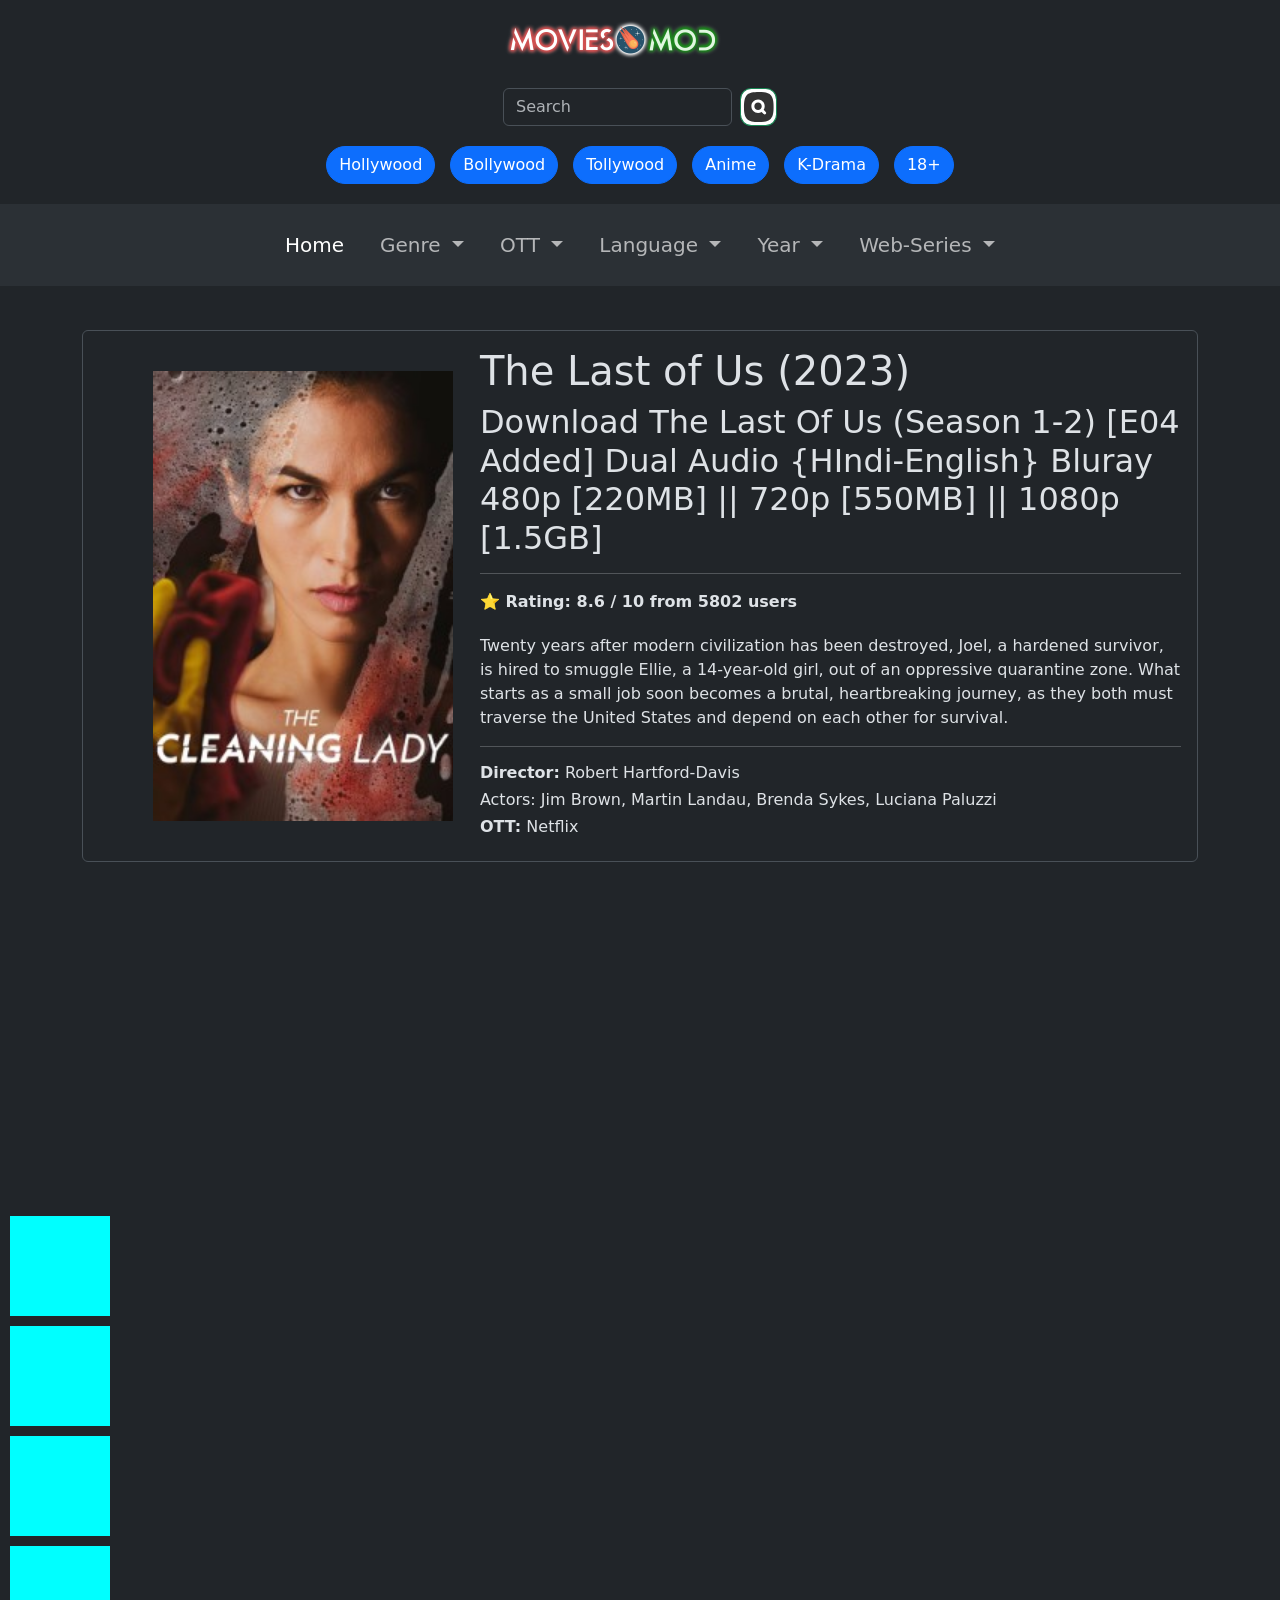
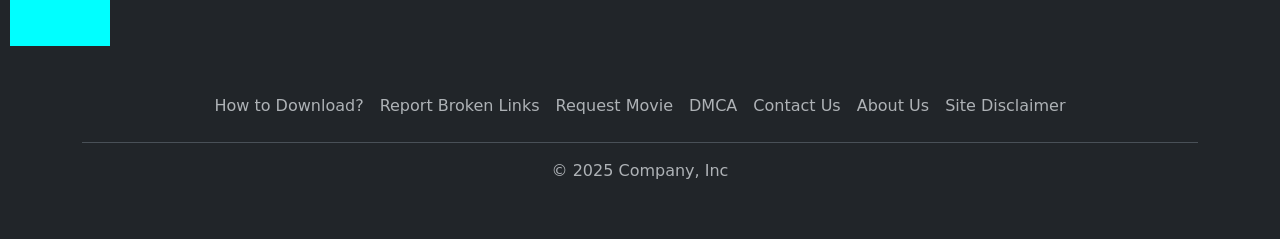
==== pages/movie-page/movie-1.html @ af1f48ad "done with half module of movie page" ====
<!DOCTYPE html>
<html lang="en" data-bs-theme="dark">
<head>
    <meta charset="UTF-8">
    <meta name="viewport" content="width=device-width, initial-scale=1.0">
    <title>Document</title>
    <link href="https://cdn.jsdelivr.net/npm/bootstrap@5.3.5/dist/css/bootstrap.min.css" rel="stylesheet" integrity="sha384-SgOJa3DmI69IUzQ2PVdRZhwQ+dy64/BUtbMJw1MZ8t5HZApcHrRKUc4W0kG879m7" crossorigin="anonymous">
    <script src="https://cdn.jsdelivr.net/npm/bootstrap@5.3.5/dist/js/bootstrap.bundle.min.js" integrity="sha384-k6d4wzSIapyDyv1kpU366/PK5hCdSbCRGRCMv+eplOQJWyd1fbcAu9OCUj5zNLiq" crossorigin="anonymous"></script>
    <link rel="stylesheet" href="../../style.css">
</head>
<body>
    <section>
        <div class="layer1 justify-content-center">
            <nav class=" navbar-expand-lg navbar-dark bg-dark" aria-label="Offcanvas navbar large">
                <div class="container-fluid justify-content-center">
                  <a class="navbar-brand" href="#"><img class="mt-3" src="../../assests/images/logo.png"/></a>
                  <button class="navbar-toggler" type="button" data-bs-toggle="offcanvas" data-bs-target="#offcanvasNavbar2" aria-controls="offcanvasNavbar2" aria-label="Toggle navigation">
                  </button>
                  <div class="text-bg-dark" tabindex="-1" id="offcanvasNavbar2" aria-labelledby="offcanvasNavbar2Label">
                    <div class="offcanvas-body">
                      <form class="d-flex mt-lg-0" role="search">
                        <input class="form-control me-2 mt-4" type="search" placeholder="Search" aria-label="Search">
                        <button class="btn btn-outline-success search mt-4" type="submit"></button>
                      </form>
                    </div>
                  </div>
                </div>
              </nav>
        </div>
        <div class="flex-container">
            <button class="b1 btn btn-primary rounded-pill" type="button">Hollywood</button>
            <button class="b2 btn btn-primary rounded-pill" type="button">Bollywood</button>
            <button class="b1 btn btn-primary rounded-pill" type="button">Tollywood</button>
            <button class="b2 btn btn-primary rounded-pill" type="button">Anime</button>
            <button class="b1 btn btn-primary rounded-pill" type="button">K-Drama</button>
            <button class="b2 btn btn-primary rounded-pill" type="button">18+</button>
          </div>
        </section>

    <section>
        <div>
            <nav class="navbar navbar-expand-md bg-body-tertiary" aria-label="Light offcanvas navbar">
                <div class="container-fluid">
                  <a class="navbar-brand" href="#"></a>
                  <button class="navbar-toggler" type="button" data-bs-toggle="offcanvas" data-bs-target="#offcanvasNavbarLight" aria-controls="offcanvasNavbarLight" aria-label="Toggle navigation">
                    <span class="navbar-toggler-icon"></span>
                  </button>
                  <div class="offcanvas offcanvas-end" tabindex="-1" id="offcanvasNavbarLight" aria-labelledby="offcanvasNavbarLightLabel">
                    <div class="offcanvas-header">
                      <h5 class="offcanvas-title" id="offcanvasNavbarLightLabel">Menu</h5>
                      <button type="button" class="btn-close" data-bs-dismiss="offcanvas" aria-label="Close"></button>
                    </div>
                    <div class="offcanvas-body">
                        <!-- Dropdown menu -->
                        <ul class="navbar-nav justify-content-center flex-grow-1 pe-3 dropdownmemu">
                            <li class="nav-item ju ">
                                <a class="nav-link active catdd" aria-current="page" href="../../index.html">Home</a>
                            </li>
                            <li class="nav-item dropdown">
                                <a class="nav-link dropdown-toggle catdd" href="#" role="button" data-bs-toggle="dropdown" aria-expanded="false">
                                    Genre
                                </a>
                                <ul class="dropdown-menu">
                                    <li><a class="dropdown-item" href="#">Action</a></li>
                                    <li><a class="dropdown-item" href="#">Another action</a></li>
                                    <li><a class="dropdown-item" href="#">Something else here</a></li>
                                </ul>
                            </li>
                            <li class="nav-item dropdown">
                                <a class="nav-link dropdown-toggle catdd" href="#" role="button" data-bs-toggle="dropdown" aria-expanded="false">
                            OTT
                                </a>
                                <ul class="dropdown-menu">
                                    <li><a class="dropdown-item" href="#">Action</a></li>
                                    <li><a class="dropdown-item" href="#">Another action</a></li>
                                    <li><a class="dropdown-item" href="#">Something else here</a></li>
                                </ul>
                            </li>
                            <li class="nav-item dropdown">
                                <a class="nav-link dropdown-toggle catdd" href="#" role="button" data-bs-toggle="dropdown" aria-expanded="false">
                              Language
                                </a>
                                <ul class="dropdown-menu">
                                    <li><a class="dropdown-item" href="#">Action</a></li>
                                    <li><a class="dropdown-item" href="#">Another action</a></li>
                                    <li><a class="dropdown-item" href="#">Something else here</a></li>
                                </ul>
                            </li>
                            <li class="nav-item dropdown">
                                <a class="nav-link dropdown-toggle catdd" href="#" role="button" data-bs-toggle="dropdown" aria-expanded="false">
                              Year
                                </a>
                                <ul class="dropdown-menu">
                                    <li><a class="dropdown-item" href="#">Action</a></li>
                                    <li><a class="dropdown-item" href="#">Another action</a></li>
                                    <li><a class="dropdown-item" href="#">Something else here</a></li>
                                </ul>
                            </li>
                            <li class="nav-item dropdown">
                                <a class="nav-link dropdown-toggle catdd" href="#" role="button" data-bs-toggle="dropdown" aria-expanded="false">
                              Web-Series
                                </a>
                                <ul class="dropdown-menu">
                                    <li><a class="dropdown-item" href="#">Action</a></li>
                                    <li><a class="dropdown-item" href="#">Another action</a></li>
                                    <li><a class="dropdown-item" href="#">Something else here</a></li>
                                </ul>
                            </li>
                        </ul>
                    </div>
                  </div>
                </div>
              </nav>
              
        </div>

    </section>



  <section>
    <div class="content_box w-100">
      <div class="container py-4">
        <!-- Flex container: column on mobile, row on md and up -->
        <div class="d-flex flex-column flex-md-row  border rounded p-3 gap-3 align-items-center">
          <!-- Image -->
          <div class="flex-shrink-0 move-img my-4">
            <img class="w-100" src="../../assests/images/eg.jpg" alt="Placeholder Image" class="img-fluid rounded" style="max-width: 400px;">
          </div>
          <!-- Text -->
          <div class="flex-grow-1 align-items-start">
            <h1>The Last of Us (2023)</h1>
            <h2 class="">Download The Last Of Us (Season 1-2) [E04 Added] Dual Audio {HIndi-English} Bluray 480p [220MB] || 720p [550MB] || 1080p [1.5GB]</h2>
            <hr>
            <strong>⭐️ Rating: 8.6 / 10 from 5802 users </strong>
            <p style="margin-top: 20px;">Twenty years after modern civilization has been destroyed, Joel, a hardened survivor, is hired to smuggle Ellie, a 14-year-old girl, out of an oppressive quarantine zone. What starts as a small job soon becomes a brutal, heartbreaking journey, as they both must traverse the United States and depend on each other for survival.</p>
            <hr>
            <h6><b>Director:</b> Robert Hartford-Davis</h6>
            <h6>Actors: Jim Brown, Martin Landau, Brenda Sykes, Luciana Paluzzi</h6>
            <h6><b>OTT:</b> Netflix</h6>
          </div>
        </div>
      </div>
     
    </div>

    <div class="movie-details">

    </div>
                <div class="a">
                  


                  
                </div>
                <div class="a">
                  


                  
                </div>
                <div class="a">
                  


                  
                </div>
                <div class="a">
                  


                  
                </div>
              </div>

            <div class="container footer">
              <footer class="py-3 my-4">
                <ul class="nav justify-content-center border-bottom pb-3 mb-3">
                  <li class="nav-item"><a href="./pages/website-details/how_to_download.html" class="nav-link px-2 text-body-secondary">How to Download?</a></li>
                  <li class="nav-item"><a href="./pages/website-details/report_bl.html" class="nav-link px-2 text-body-secondary">Report Broken Links</a></li>
                  <li class="nav-item"><a href="./pages/website-details/request_us.html" class="nav-link px-2 text-body-secondary">Request Movie</a></li>
                  <li class="nav-item"><a href="./pages/website-details/DCMA.html" class="nav-link px-2 text-body-secondary">DMCA</a></li>
                  <li class="nav-item"><a href="./pages/website-details/Contact_Us.html" class="nav-link px-2 text-body-secondary">Contact Us</a></li>
                  <li class="nav-item"><a href="./pages/website-details/about_us.html" class="nav-link px-2 text-body-secondary">About Us</a></li>
                  <li class="nav-item"><a href="./pages/website-details/site_disclaimer.html" class="nav-link px-2 text-body-secondary">Site Disclaimer </a></li>
                </ul>
                <p class="text-center text-body-secondary">© 2025 Company, Inc</p>
              </footer>
            </div>
      </div>
    </section>

    
</body>
<body>
    <section>
        
    </section>
</body>
</html>
---- style.css ----
.layer1{
    display: flex;
}

.ftt{
    margin-bottom: 0;
    padding-bottom: 0%;
}

.search{
    background-image: url("./assests/svgs/search.svg");
    background-size: cover ;
    width: 40px;
    border-radius: 30%;
}

.flex-container{
    display: flex;
    flex-wrap: wrap;
    justify-content: center;
    align-items: center;
    margin-bottom: 20px;
    gap: 15px;
}

.flex-container >*{

    margin-top: 20px;
}

.catdd {
    margin: 10px;
    font-size: 20px; /* Or any desired font size */
}

.content_box{
    margin-top: 20px;
    width: 75%;
    justify-self: center;
    height: 100vh;
}

.how-to-download{

}

.hh1{
    margin-bottom: 20px;
}

.hh{
    color: tomato;
}

.dcma {
    margin: 0;
    padding: 0;
    height: 100%;
    overflow: hidden;
}

.movie-heading{
    margin-left: 5%;
    margin-right: 5%;
}

.movies-details{
    display: flex;
}

.movie-black-box{
    display: flex;
    /* grid-template-columns: 1fr 2fr; */
}

.movie-img{
    
    /* width: 500px;
    height: 100%; */
}

.move-img{
    align-items: center;
    justify-content: center;
    width: 300px;
    margin-left: 5%;
    margin-right: 1%; 
}


/* Rough Work */


.a{
    width: 100px;
    height: 100px;
    background-color: aqua;
    margin: 10px;
}
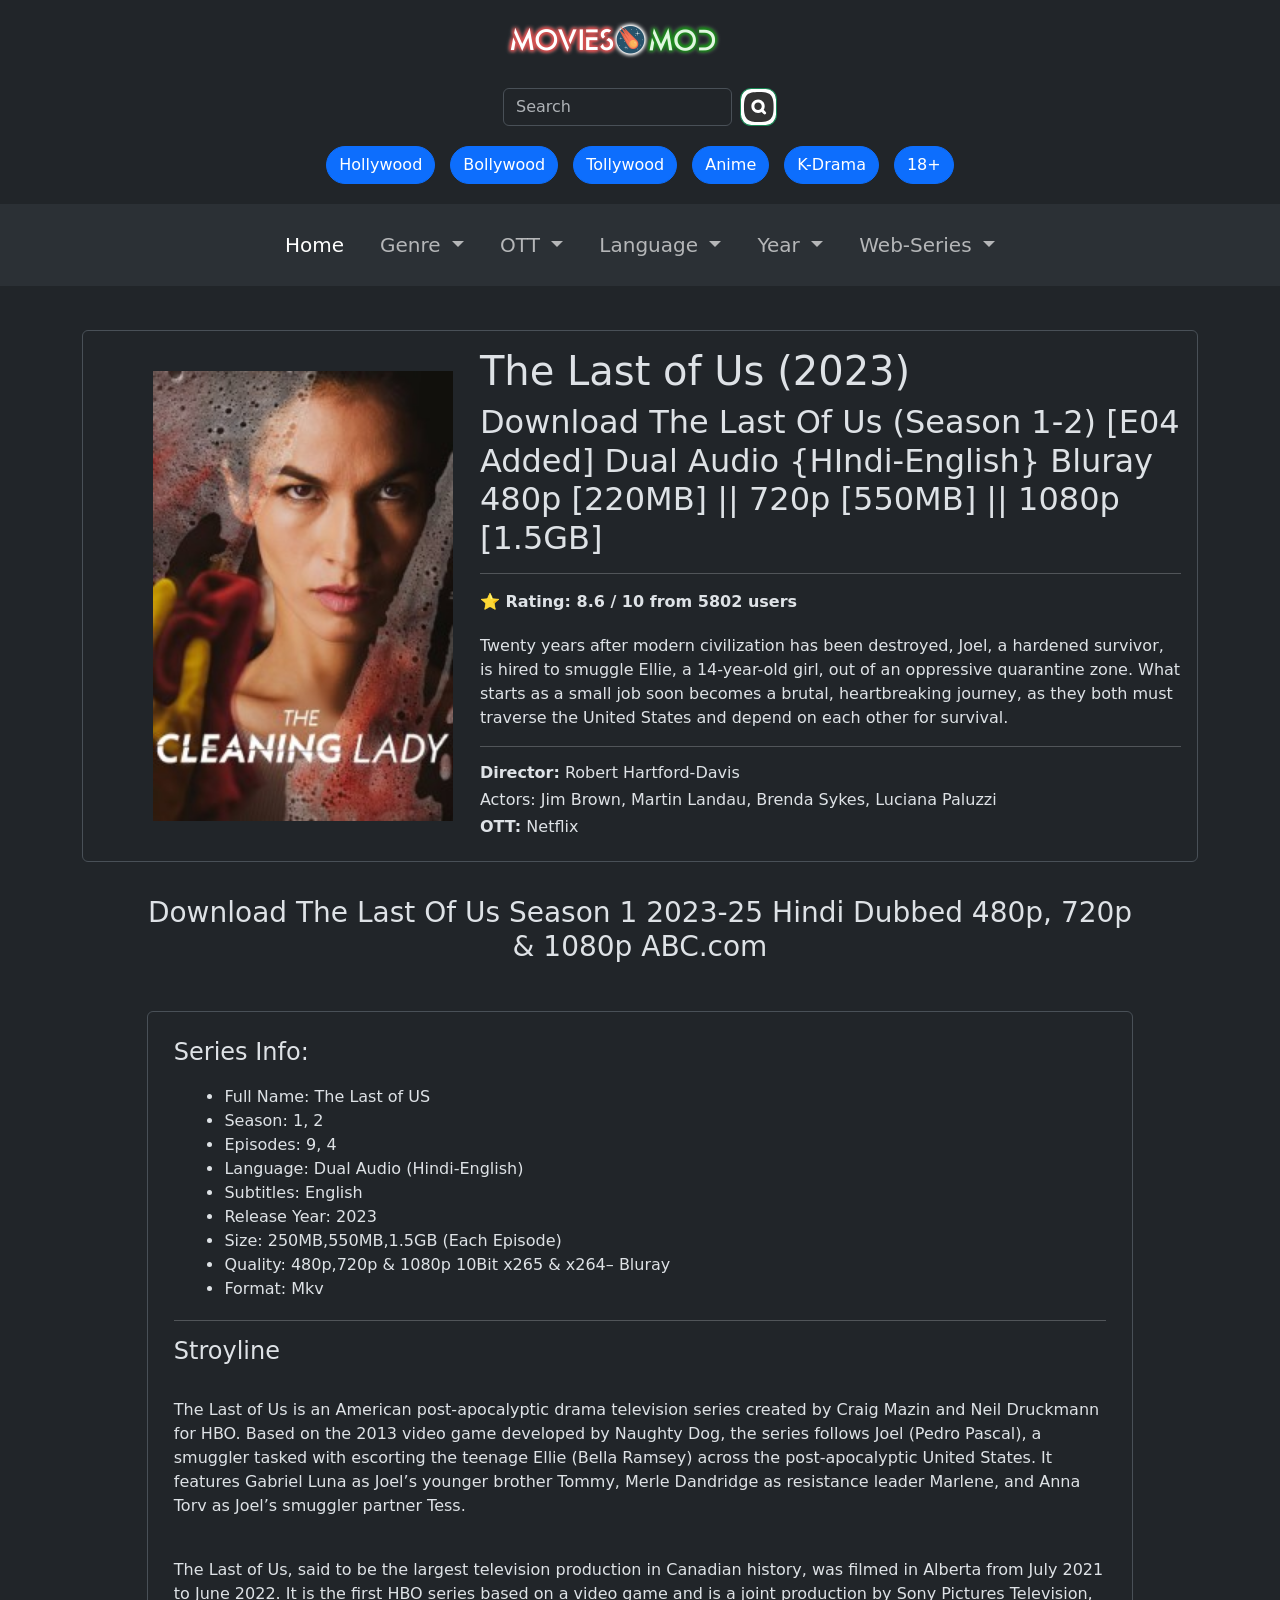
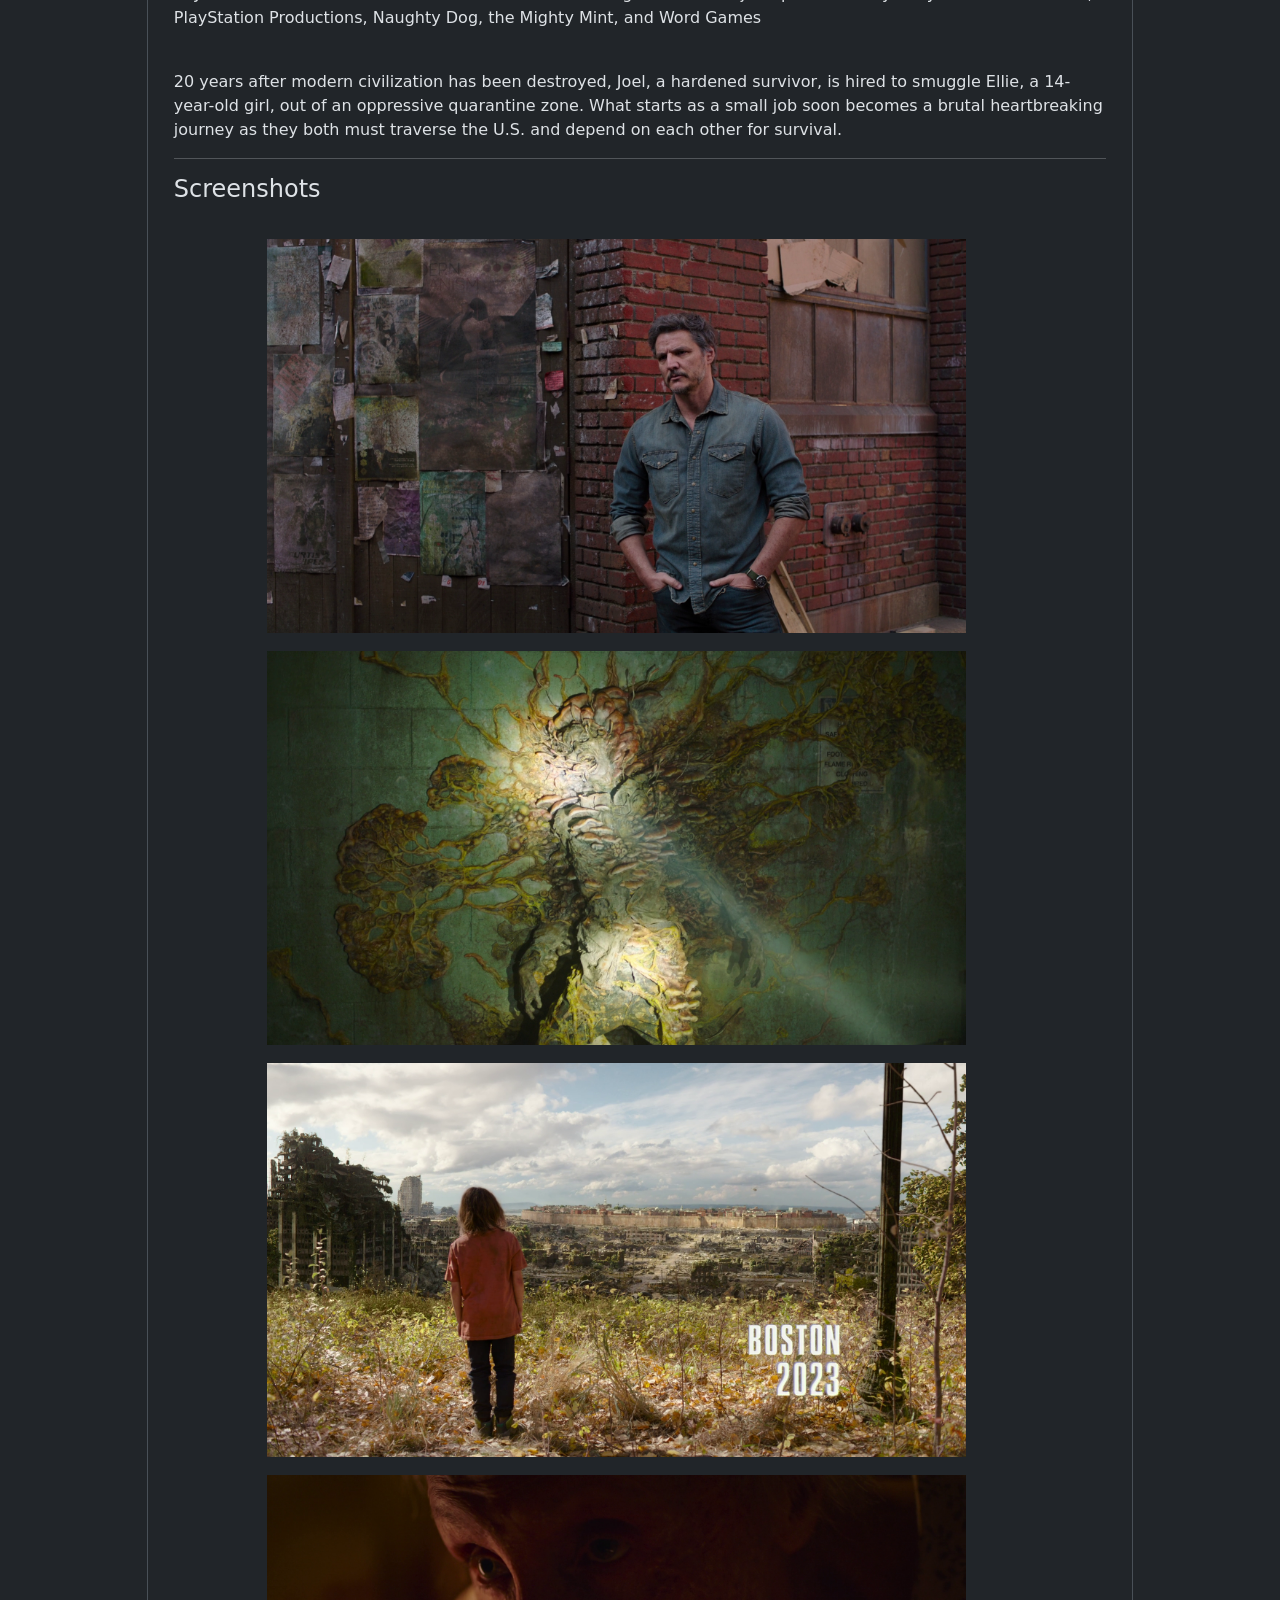
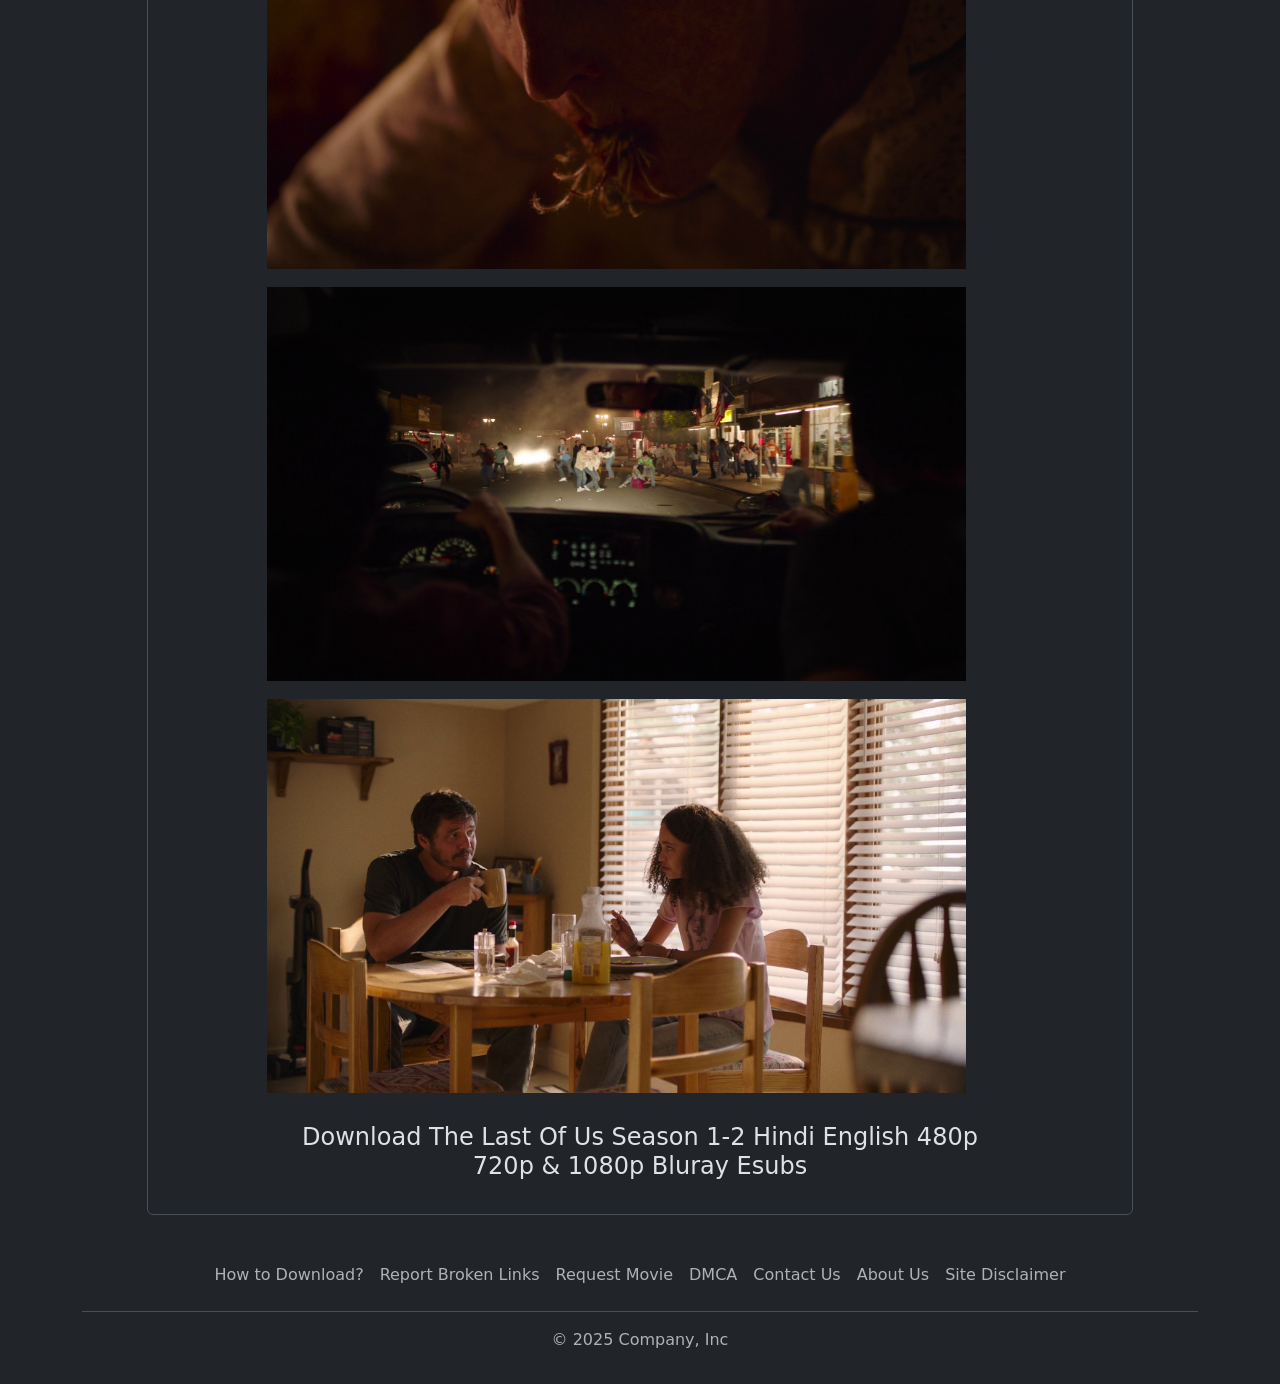
==== commit 3eb67b63: "done" ====
--- a/pages/movie-page/movie-1.html
+++ b/pages/movie-page/movie-1.html
@@ -117,78 +117,104 @@
     </section>
 
 
-
-  <section>
-    <div class="content_box w-100">
-      <div class="container py-4">
-        <!-- Flex container: column on mobile, row on md and up -->
-        <div class="d-flex flex-column flex-md-row  border rounded p-3 gap-3 align-items-center">
-          <!-- Image -->
-          <div class="flex-shrink-0 move-img my-4">
-            <img class="w-100" src="../../assests/images/eg.jpg" alt="Placeholder Image" class="img-fluid rounded" style="max-width: 400px;">
-          </div>
-          <!-- Text -->
-          <div class="flex-grow-1 align-items-start">
-            <h1>The Last of Us (2023)</h1>
-            <h2 class="">Download The Last Of Us (Season 1-2) [E04 Added] Dual Audio {HIndi-English} Bluray 480p [220MB] || 720p [550MB] || 1080p [1.5GB]</h2>
-            <hr>
-            <strong>⭐️ Rating: 8.6 / 10 from 5802 users </strong>
-            <p style="margin-top: 20px;">Twenty years after modern civilization has been destroyed, Joel, a hardened survivor, is hired to smuggle Ellie, a 14-year-old girl, out of an oppressive quarantine zone. What starts as a small job soon becomes a brutal, heartbreaking journey, as they both must traverse the United States and depend on each other for survival.</p>
-            <hr>
-            <h6><b>Director:</b> Robert Hartford-Davis</h6>
-            <h6>Actors: Jim Brown, Martin Landau, Brenda Sykes, Luciana Paluzzi</h6>
-            <h6><b>OTT:</b> Netflix</h6>
-          </div>
+<section>
+  <div class="content_box w-100">
+    <div class="container py-4">
+      <!-- Flex container: column on mobile, row on md and up -->
+      <div class="d-flex flex-column flex-md-row  border rounded p-3 gap-3 align-items-center">
+        <!-- Image -->
+        <div class="flex-shrink-0 move-img my-4">
+          <img class="w-100" src="../../assests/images/eg.jpg" alt="Placeholder Image" class="img-fluid rounded" style="max-width: 400px;">
+        </div>
+        <!-- Text -->
+        <div class="flex-grow-1 align-items-start">
+          <h1>The Last of Us (2023)</h1>
+          <h2 class="">Download The Last Of Us (Season 1-2) [E04 Added] Dual Audio {HIndi-English} Bluray 480p [220MB] || 720p [550MB] || 1080p [1.5GB]</h2>
+          <hr>
+          <strong>⭐️ Rating: 8.6 / 10 from 5802 users </strong>
+          <p style="margin-top: 20px;">Twenty years after modern civilization has been destroyed, Joel, a hardened survivor, is hired to smuggle Ellie, a 14-year-old girl, out of an oppressive quarantine zone. What starts as a small job soon becomes a brutal, heartbreaking journey, as they both must traverse the United States and depend on each other for survival.</p>
+          <hr>
+          <h6><b>Director:</b> Robert Hartford-Davis</h6>
+          <h6>Actors: Jim Brown, Martin Landau, Brenda Sykes, Luciana Paluzzi</h6>
+          <h6><b>OTT:</b> Netflix</h6>
         </div>
       </div>
-     
-    </div>
-
+    </div>
+    
     <div class="movie-details">
-
-    </div>
-                <div class="a">
-                  
-
-
-                  
-                </div>
-                <div class="a">
-                  
-
-
-                  
-                </div>
-                <div class="a">
-                  
-
-
-                  
-                </div>
-                <div class="a">
-                  
-
-
-                  
-                </div>
-              </div>
-
-            <div class="container footer">
-              <footer class="py-3 my-4">
-                <ul class="nav justify-content-center border-bottom pb-3 mb-3">
-                  <li class="nav-item"><a href="./pages/website-details/how_to_download.html" class="nav-link px-2 text-body-secondary">How to Download?</a></li>
-                  <li class="nav-item"><a href="./pages/website-details/report_bl.html" class="nav-link px-2 text-body-secondary">Report Broken Links</a></li>
-                  <li class="nav-item"><a href="./pages/website-details/request_us.html" class="nav-link px-2 text-body-secondary">Request Movie</a></li>
-                  <li class="nav-item"><a href="./pages/website-details/DCMA.html" class="nav-link px-2 text-body-secondary">DMCA</a></li>
-                  <li class="nav-item"><a href="./pages/website-details/Contact_Us.html" class="nav-link px-2 text-body-secondary">Contact Us</a></li>
-                  <li class="nav-item"><a href="./pages/website-details/about_us.html" class="nav-link px-2 text-body-secondary">About Us</a></li>
-                  <li class="nav-item"><a href="./pages/website-details/site_disclaimer.html" class="nav-link px-2 text-body-secondary">Site Disclaimer </a></li>
-                </ul>
-                <p class="text-center text-body-secondary">© 2025 Company, Inc</p>
-              </footer>
-            </div>
+      <h3 style="text-align: center; margin-top: 10px; margin-left: 11.5%; margin-right: 11.5%; ">Download The Last Of Us Season 1 2023-25 Hindi Dubbed 480p, 720p & 1080p ABC.com</h3>
+      <div class="mt-5 border rounded" style="margin-left: 11.5%; margin-right: 11.5%; padding: 2%;">
+        <h4>Series Info:</h4>
+        <ul style="margin: 2%;">
+          <li>Full Name: The Last of US</li>
+          <li>Season: 1, 2</li>
+          <li>Episodes: 9, 4</li>
+          <li>Language: Dual Audio (Hindi-English)</li>
+          <li>Subtitles: English</li>
+          <li>Release Year: 2023</li>
+          <li>Size:  250MB,550MB,1.5GB (Each Episode)</li>
+          <li>Quality: 480p,720p & 1080p 10Bit x265 & x264– Bluray</li>
+          <li>Format: Mkv</li>
+        </ul>
+        <hr>
+        <h4>Stroyline</h4>
+        <br>
+        <p>The Last of Us is an American post-apocalyptic drama television series created by Craig Mazin and Neil Druckmann for HBO. Based on the 2013 video game developed by Naughty Dog, the series follows Joel (Pedro Pascal), a smuggler tasked with escorting the teenage Ellie (Bella Ramsey) across the post-apocalyptic United States. It features Gabriel Luna as Joel’s younger brother Tommy, Merle Dandridge as resistance leader Marlene, and Anna Torv as Joel’s smuggler partner Tess.</p>
+        <br>
+        <p>The Last of Us, said to be the largest television production in Canadian history, was filmed in Alberta from July 2021 to June 2022. It is the first HBO series based on a video game and is a joint production by Sony Pictures Television, PlayStation Productions, Naughty Dog, the Mighty Mint, and Word Games</p>
+        <br>
+        <p>20 years after modern civilization has been destroyed, Joel, a hardened survivor, is hired to smuggle Ellie, a 14-year-old girl, out of an oppressive quarantine zone. What starts as a small job soon becomes a brutal heartbreaking journey as they both must traverse the U.S. and depend on each other for survival.</p>
+        <hr>
+        <h4>Screenshots</h4>
+        <div class="screenshots" >
+          <img src="../../assests/images/movie-1/ex1.png" style="width: 75%; margin-left: 10%; margin-top: 3%;"/>
+          <img src="../../assests/images/movie-1/ex.png" style="width: 75%; margin-left: 10%; margin-top: 2%;"/>
+          <img src="../../assests/images/movie-1/ex2.png" style="width: 75%; margin-left: 10%; margin-top: 2%;"/>
+          <img src="../../assests/images/movie-1/ex3.png" style="width: 75%; margin-left: 10%; margin-top: 2%;"/>
+          <img src="../../assests/images/movie-1/ex4.png" style="width: 75%; margin-left: 10%; margin-top: 2%;"/>
+          <img src="../../assests/images/movie-1/ex5.png" style="width: 75%; margin-left: 10%; margin-top: 2%;"/>
+        </div>
+        <h4 style="text-align: center; margin-top: 30px; margin-left: 11.5%; margin-right: 11.5%; ">Download The Last Of Us Season 1-2 Hindi English 480p 720p & 1080p Bluray Esubs</h4>
       </div>
-    </section>
+    </div>
+
+    <div class="footer-class">
+      <div class="container footer">
+        <footer class="py-3 my-4">
+          <ul class="nav justify-content-center border-bottom pb-3 mb-3">
+            <li class="nav-item"><a href="../website-details/how_to_download.html" class="nav-link px-2 text-body-secondary">How to Download?</a></li>
+            <li class="nav-item"><a href="../website-details/report_bl.html" class="nav-link px-2 text-body-secondary">Report Broken Links</a></li>
+            <li class="nav-item"><a href="../website-details/request_us.html" class="nav-link px-2 text-body-secondary">Request Movie</a></li>
+            <li class="nav-item"><a href="../website-details/DCMA.html" class="nav-link px-2 text-body-secondary">DMCA</a></li>
+            <li class="nav-item"><a href="../website-details/Contact_Us.html" class="nav-link px-2 text-body-secondary">Contact Us</a></li>
+            <li class="nav-item"><a href="../website-details/about_us.html" class="nav-link px-2 text-body-secondary">About Us</a></li>
+            <li class="nav-item"><a href="../website-details/site_disclaimer.html" class="nav-link px-2 text-body-secondary">Site Disclaimer </a></li>
+          </ul>
+          <p class="text-center text-body-secondary">© 2025 Company, Inc</p>
+        </footer>
+      </div>
+    </div>
+  </div>
+
+    
+                
+  <!-- <div>
+    <div class="container footer">
+      <footer class="py-3 my-4">
+        <ul class="nav justify-content-center border-bottom pb-3 mb-3">
+          <li class="nav-item"><a href="../website-details/how_to_download.html" class="nav-link px-2 text-body-secondary">How to Download?</a></li>
+          <li class="nav-item"><a href="../website-details/report_bl.html" class="nav-link px-2 text-body-secondary">Report Broken Links</a></li>
+          <li class="nav-item"><a href="../website-details/request_us.html" class="nav-link px-2 text-body-secondary">Request Movie</a></li>
+          <li class="nav-item"><a href="../website-details/DCMA.html" class="nav-link px-2 text-body-secondary">DMCA</a></li>
+          <li class="nav-item"><a href="../website-details/Contact_Us.html" class="nav-link px-2 text-body-secondary">Contact Us</a></li>
+          <li class="nav-item"><a href="../website-details/about_us.html" class="nav-link px-2 text-body-secondary">About Us</a></li>
+          <li class="nav-item"><a href="../website-details/site_disclaimer.html" class="nav-link px-2 text-body-secondary">Site Disclaimer </a></li>
+        </ul>
+        <p class="text-center text-body-secondary">© 2025 Company, Inc</p>
+      </footer>
+    </div>
+  </div> -->
+</section>
 
     
 </body>
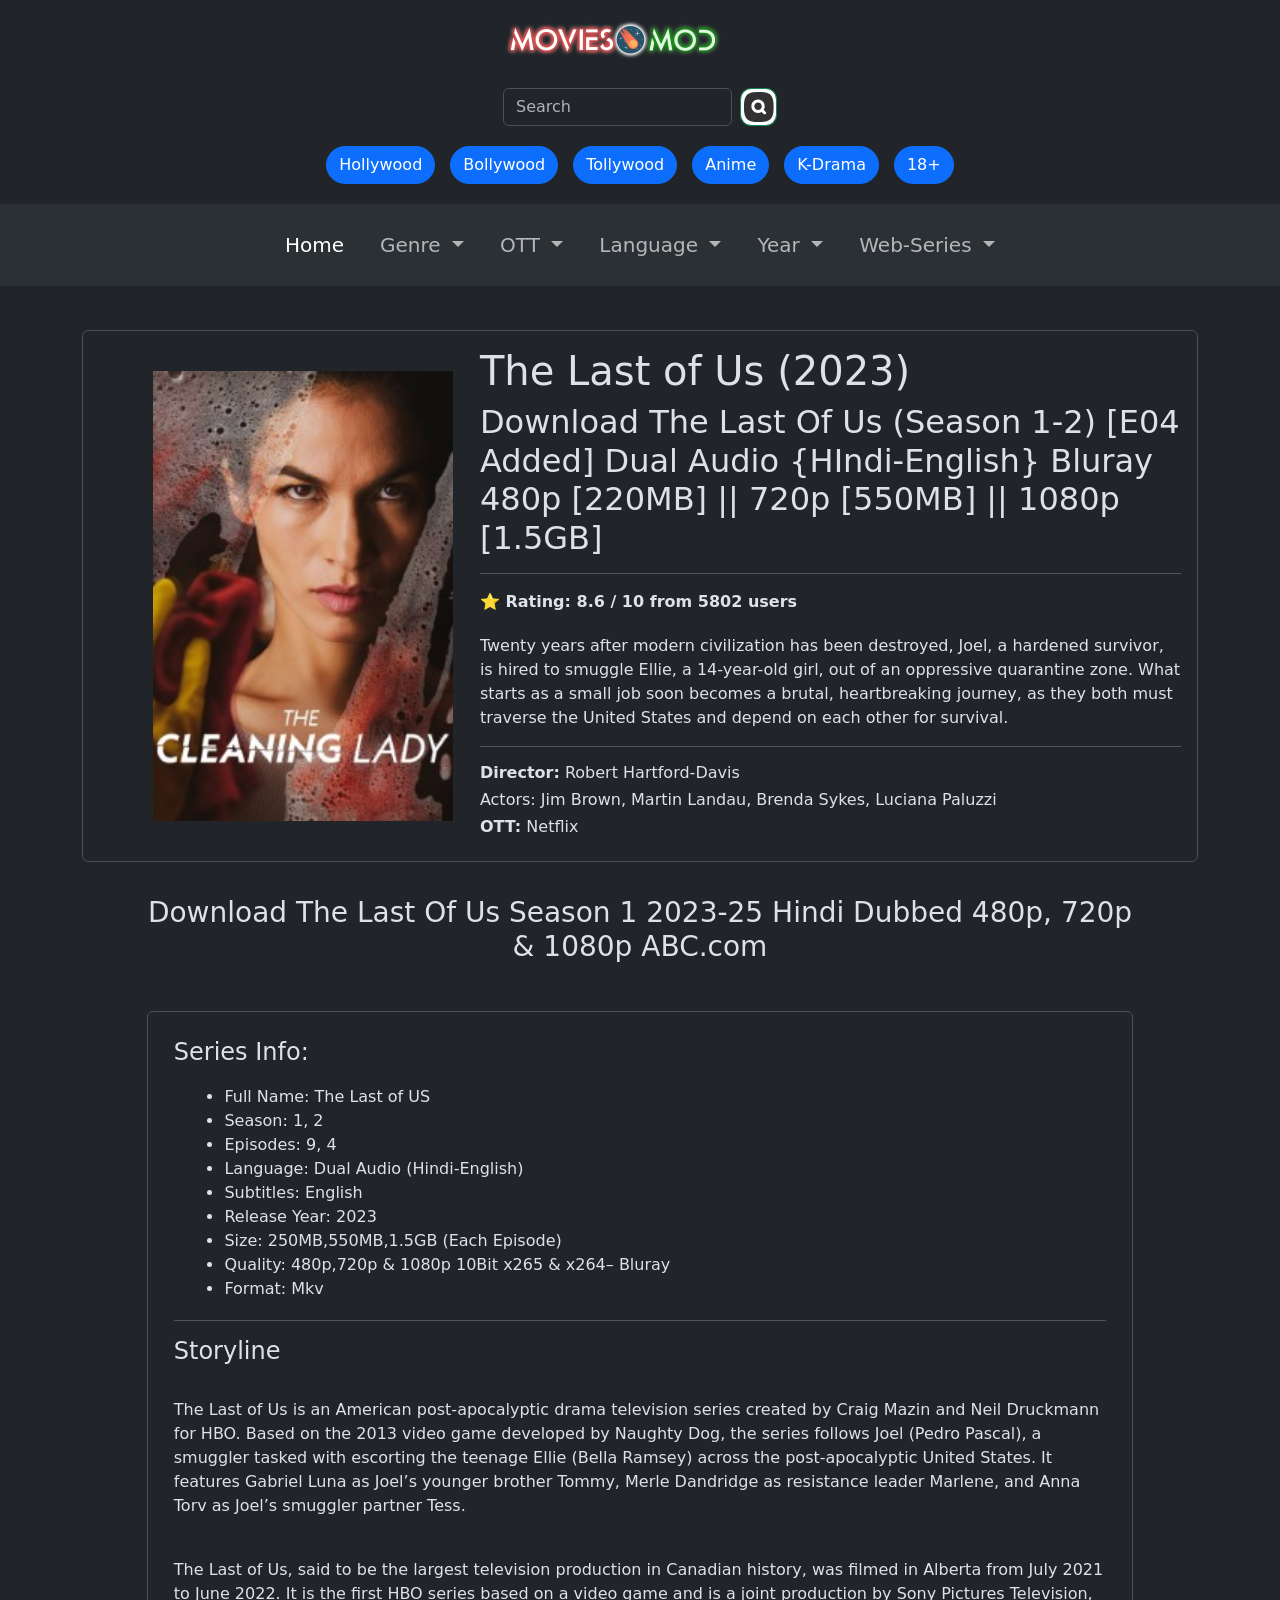
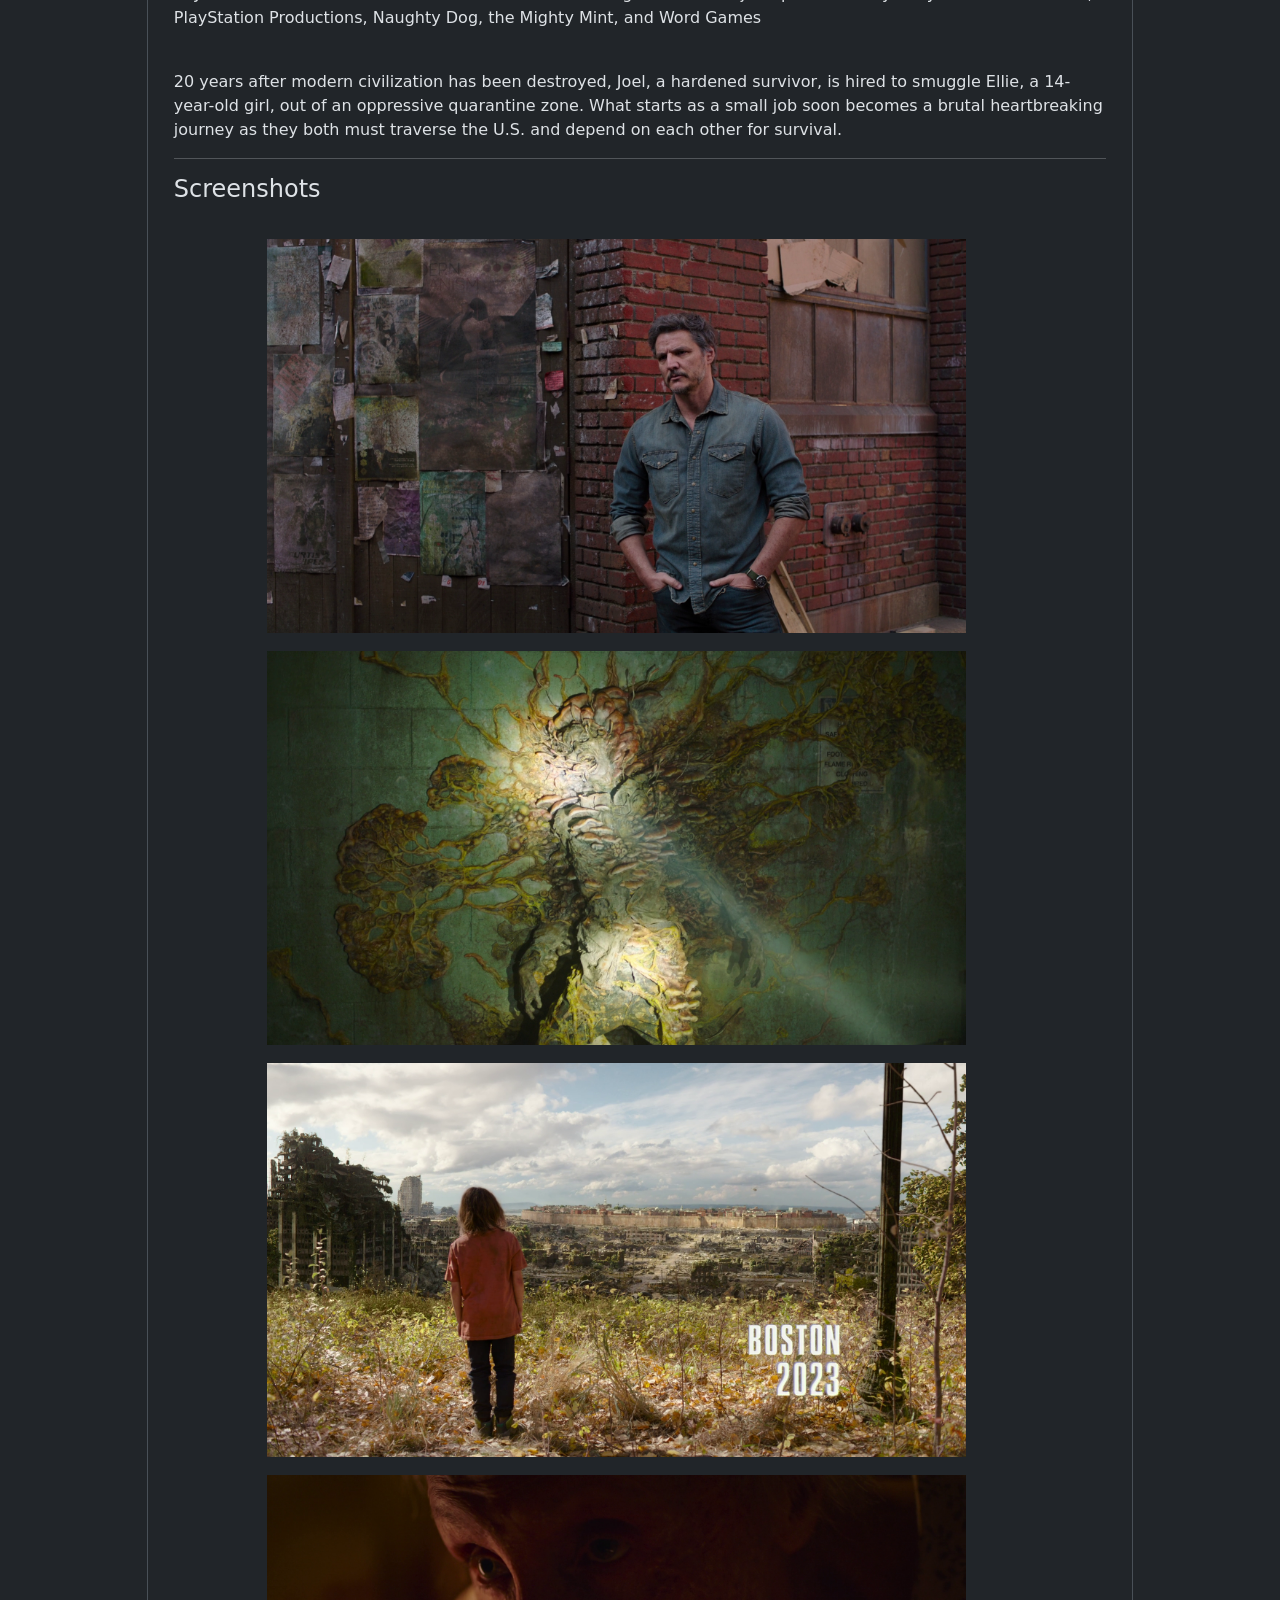
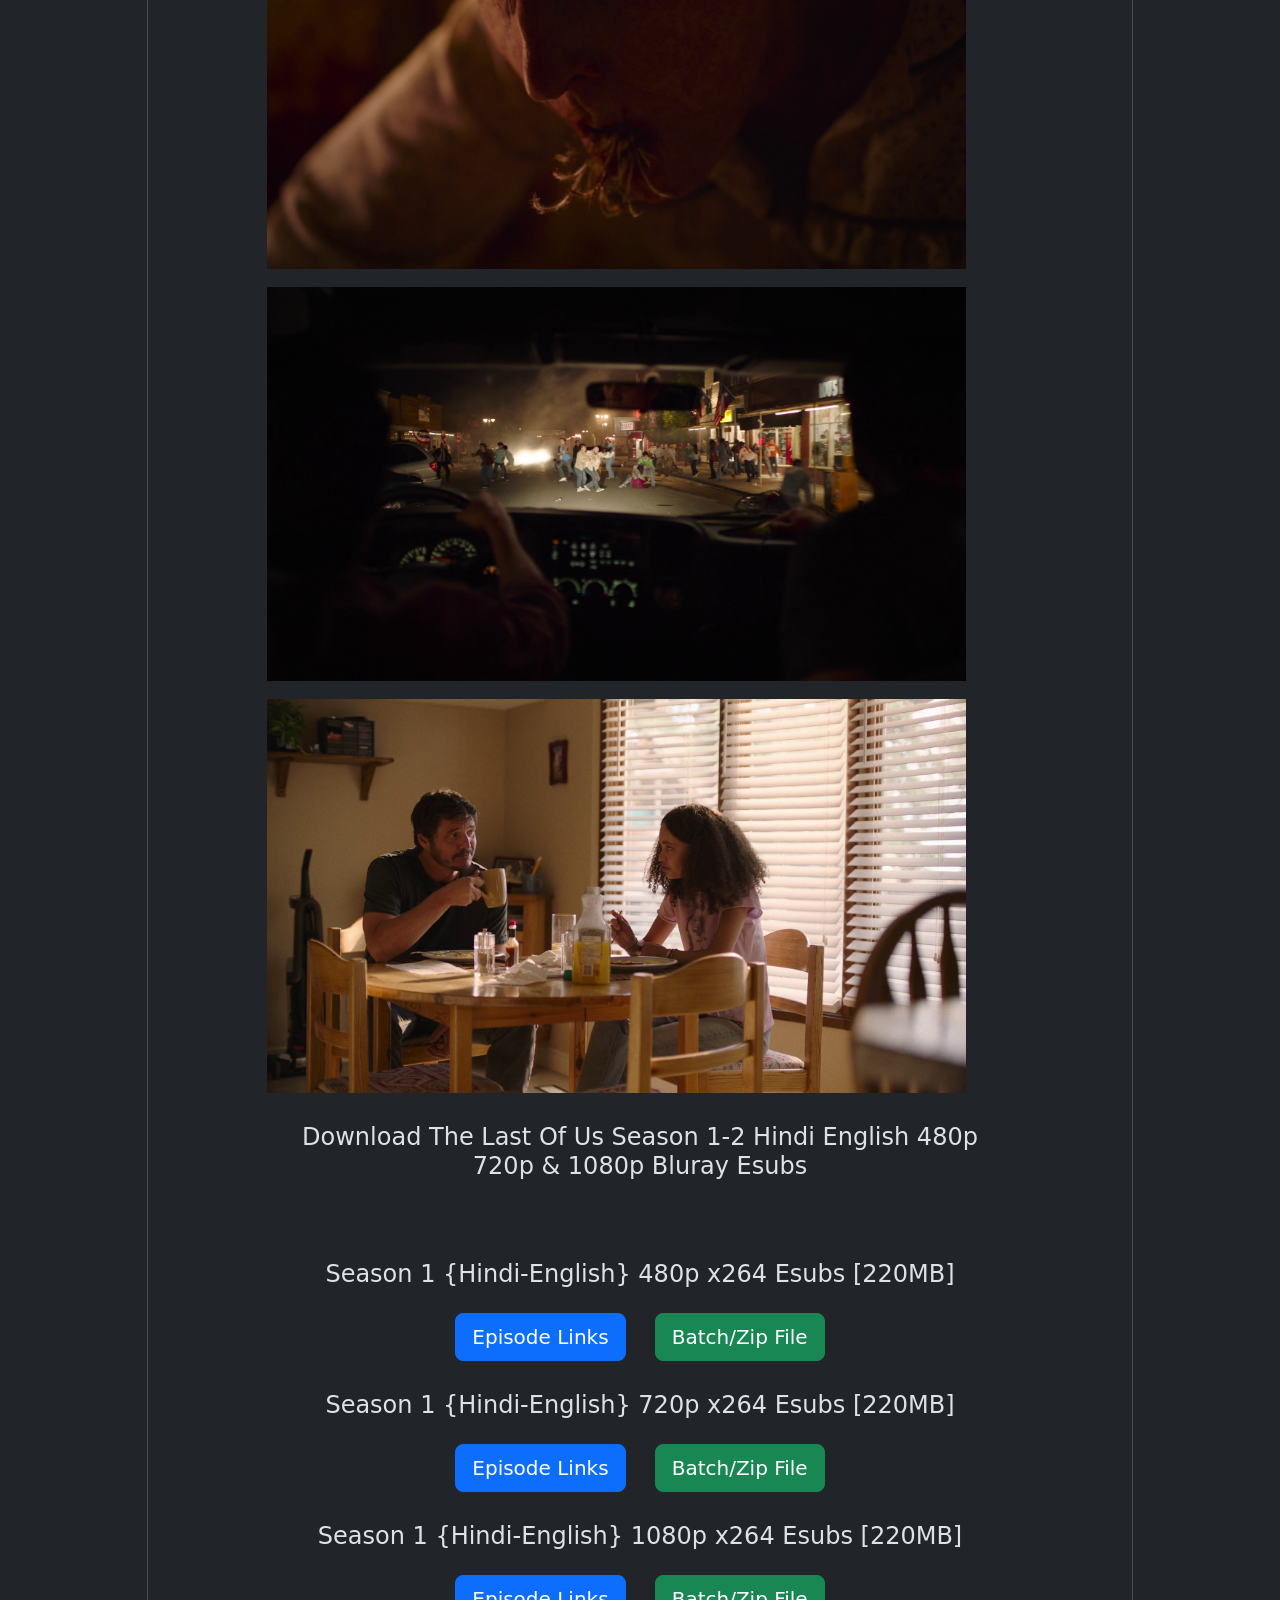
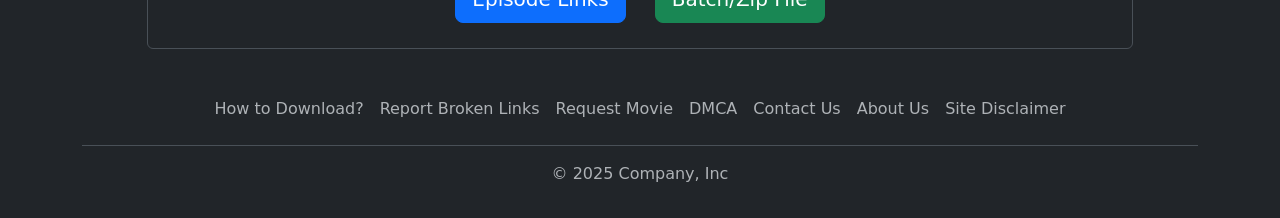
==== commit bad7638b: "done with movie details page" ====
--- a/pages/movie-page/movie-1.html
+++ b/pages/movie-page/movie-1.html
@@ -10,7 +10,7 @@
 </head>
 <body>
     <section>
-        <div class="layer1 justify-content-center">
+        <div class="justify-content-center" style="display: flex;">
             <nav class=" navbar-expand-lg navbar-dark bg-dark" aria-label="Offcanvas navbar large">
                 <div class="container-fluid justify-content-center">
                   <a class="navbar-brand" href="#"><img class="mt-3" src="../../assests/images/logo.png"/></a>
@@ -142,7 +142,7 @@
     </div>
     
     <div class="movie-details">
-      <h3 style="text-align: center; margin-top: 10px; margin-left: 11.5%; margin-right: 11.5%; ">Download The Last Of Us Season 1 2023-25 Hindi Dubbed 480p, 720p & 1080p ABC.com</h3>
+      <h3 class="text-area" style="margin-top: 10px;">Download The Last Of Us Season 1 2023-25 Hindi Dubbed 480p, 720p & 1080p ABC.com</h3>
       <div class="mt-5 border rounded" style="margin-left: 11.5%; margin-right: 11.5%; padding: 2%;">
         <h4>Series Info:</h4>
         <ul style="margin: 2%;">
@@ -157,7 +157,7 @@
           <li>Format: Mkv</li>
         </ul>
         <hr>
-        <h4>Stroyline</h4>
+        <h4>Storyline</h4>
         <br>
         <p>The Last of Us is an American post-apocalyptic drama television series created by Craig Mazin and Neil Druckmann for HBO. Based on the 2013 video game developed by Naughty Dog, the series follows Joel (Pedro Pascal), a smuggler tasked with escorting the teenage Ellie (Bella Ramsey) across the post-apocalyptic United States. It features Gabriel Luna as Joel’s younger brother Tommy, Merle Dandridge as resistance leader Marlene, and Anna Torv as Joel’s smuggler partner Tess.</p>
         <br>
@@ -174,7 +174,27 @@
           <img src="../../assests/images/movie-1/ex4.png" style="width: 75%; margin-left: 10%; margin-top: 2%;"/>
           <img src="../../assests/images/movie-1/ex5.png" style="width: 75%; margin-left: 10%; margin-top: 2%;"/>
         </div>
-        <h4 style="text-align: center; margin-top: 30px; margin-left: 11.5%; margin-right: 11.5%; ">Download The Last Of Us Season 1-2 Hindi English 480p 720p & 1080p Bluray Esubs</h4>
+        
+        <h4 class="text-area" style="margin-top: 30px;">Download The Last Of Us Season 1-2 Hindi English 480p 720p & 1080p Bluray Esubs</h4>
+        <h4 class="text-area" style="margin-top: 80px;">Season 1 {Hindi-English} 480p x264 Esubs [220MB]</h4>
+        <div class="btn-480p pt-3" style="text-align: center; ">
+          <button type="button" class="btn btn-primary btn-lg me-4">Episode Links</button>
+          <button type="button" class="btn btn-success btn-lg">Batch/Zip File</button>
+        </div>
+        <h4 class="text-area" style="margin-top: 30px;">Season 1 {Hindi-English} 720p x264 Esubs [220MB]</h4>
+        <div class="btn-720p pt-3" style="text-align: center; ">
+          <button type="button" class="btn btn-primary btn-lg me-4">Episode Links</button>
+          <button type="button" class="btn btn-success btn-lg">Batch/Zip File</button>
+        </div>
+        <h4 class="text-area" style="margin-top: 30px;">Season 1 {Hindi-English} 1080p x264 Esubs [220MB]</h4>
+        <div class="btn-1080p pt-3" style="text-align: center; ">
+          <button type="button" class="btn btn-primary btn-lg me-4">Episode Links</button>
+          <button type="button" class="btn btn-success btn-lg">Batch/Zip File</button>
+        </div>
+        
+      
+      
+      
       </div>
     </div>
 
@@ -195,32 +215,8 @@
       </div>
     </div>
   </div>
-
-    
-                
-  <!-- <div>
-    <div class="container footer">
-      <footer class="py-3 my-4">
-        <ul class="nav justify-content-center border-bottom pb-3 mb-3">
-          <li class="nav-item"><a href="../website-details/how_to_download.html" class="nav-link px-2 text-body-secondary">How to Download?</a></li>
-          <li class="nav-item"><a href="../website-details/report_bl.html" class="nav-link px-2 text-body-secondary">Report Broken Links</a></li>
-          <li class="nav-item"><a href="../website-details/request_us.html" class="nav-link px-2 text-body-secondary">Request Movie</a></li>
-          <li class="nav-item"><a href="../website-details/DCMA.html" class="nav-link px-2 text-body-secondary">DMCA</a></li>
-          <li class="nav-item"><a href="../website-details/Contact_Us.html" class="nav-link px-2 text-body-secondary">Contact Us</a></li>
-          <li class="nav-item"><a href="../website-details/about_us.html" class="nav-link px-2 text-body-secondary">About Us</a></li>
-          <li class="nav-item"><a href="../website-details/site_disclaimer.html" class="nav-link px-2 text-body-secondary">Site Disclaimer </a></li>
-        </ul>
-        <p class="text-center text-body-secondary">© 2025 Company, Inc</p>
-      </footer>
-    </div>
-  </div> -->
 </section>
 
     
 </body>
-<body>
-    <section>
-        
-    </section>
-</body>
 </html>
--- a/style.css
+++ b/style.css
@@ -1,12 +1,3 @@
-.layer1{
-    display: flex;
-}
-
-.ftt{
-    margin-bottom: 0;
-    padding-bottom: 0%;
-}
-
 .search{
     background-image: url("./assests/svgs/search.svg");
     background-size: cover ;
@@ -23,14 +14,13 @@
     gap: 15px;
 }
 
-.flex-container >*{
-
+.flex-container > *{
     margin-top: 20px;
 }
 
 .catdd {
     margin: 10px;
-    font-size: 20px; /* Or any desired font size */
+    font-size: 20px;
 }
 
 .content_box{
@@ -40,16 +30,8 @@
     height: 100vh;
 }
 
-.how-to-download{
-
-}
-
 .hh1{
     margin-bottom: 20px;
-}
-
-.hh{
-    color: tomato;
 }
 
 .dcma {
@@ -57,26 +39,6 @@
     padding: 0;
     height: 100%;
     overflow: hidden;
-}
-
-.movie-heading{
-    margin-left: 5%;
-    margin-right: 5%;
-}
-
-.movies-details{
-    display: flex;
-}
-
-.movie-black-box{
-    display: flex;
-    /* grid-template-columns: 1fr 2fr; */
-}
-
-.movie-img{
-    
-    /* width: 500px;
-    height: 100%; */
 }
 
 .move-img{
@@ -87,14 +49,13 @@
     margin-right: 1%; 
 }
 
+.text-area{
+    text-align: center;  
+    margin-left: 11.5%; 
+    margin-right: 11.5%;
+}
+
 
 /* Rough Work */
 
 
-.a{
-    width: 100px;
-    height: 100px;
-    background-color: aqua;
-    margin: 10px;
-}
-
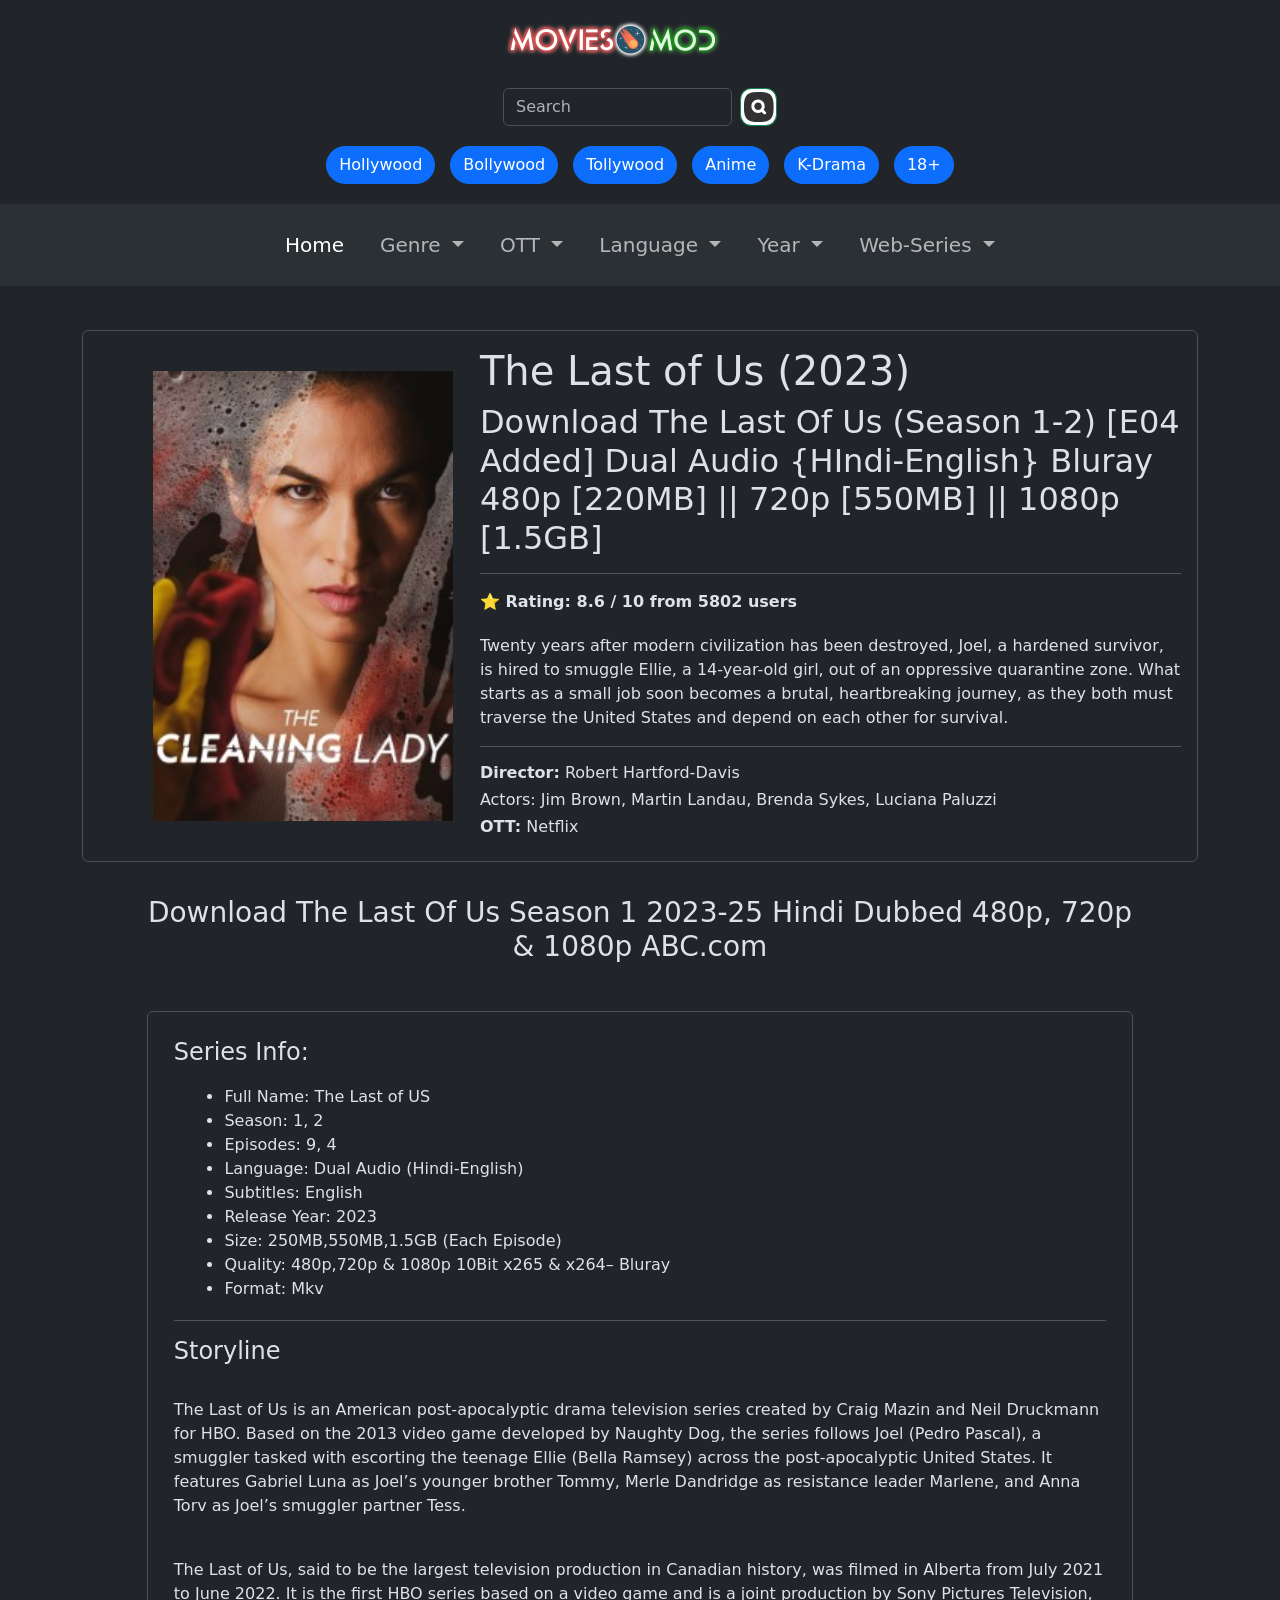
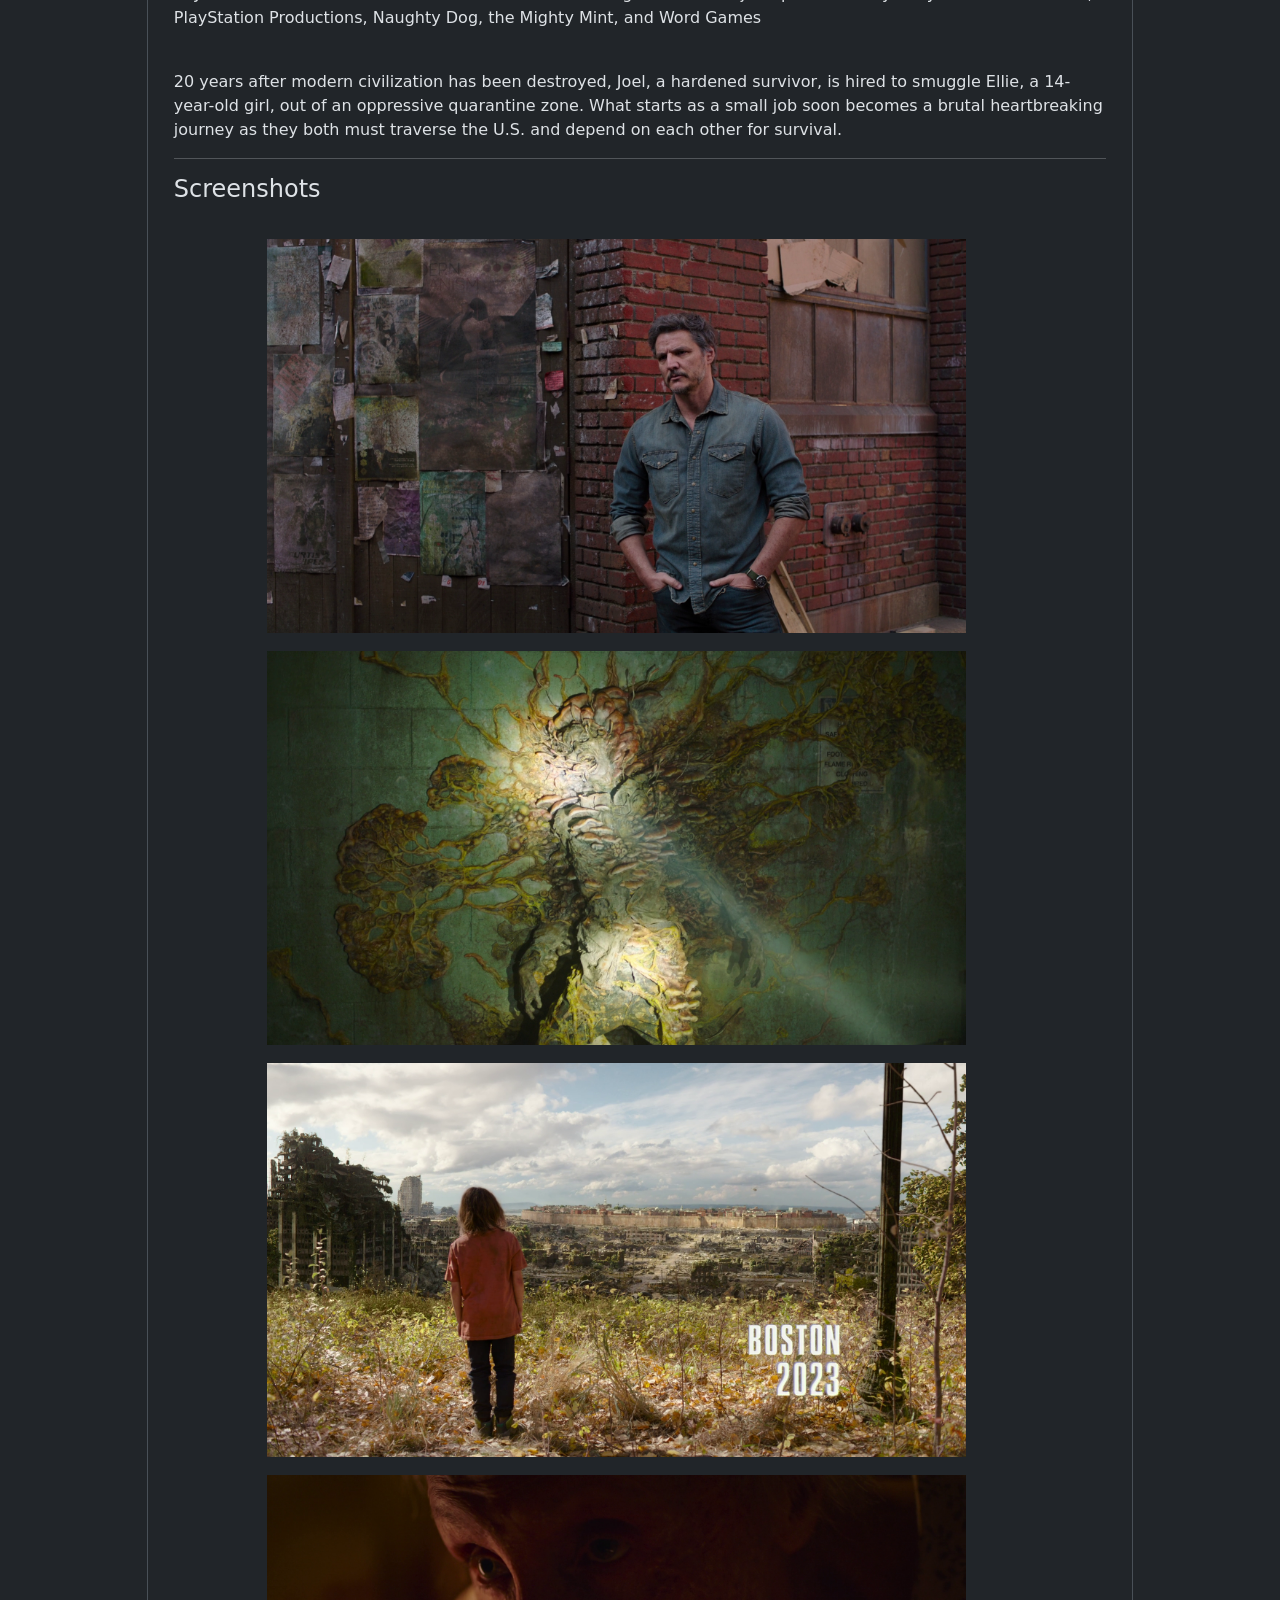
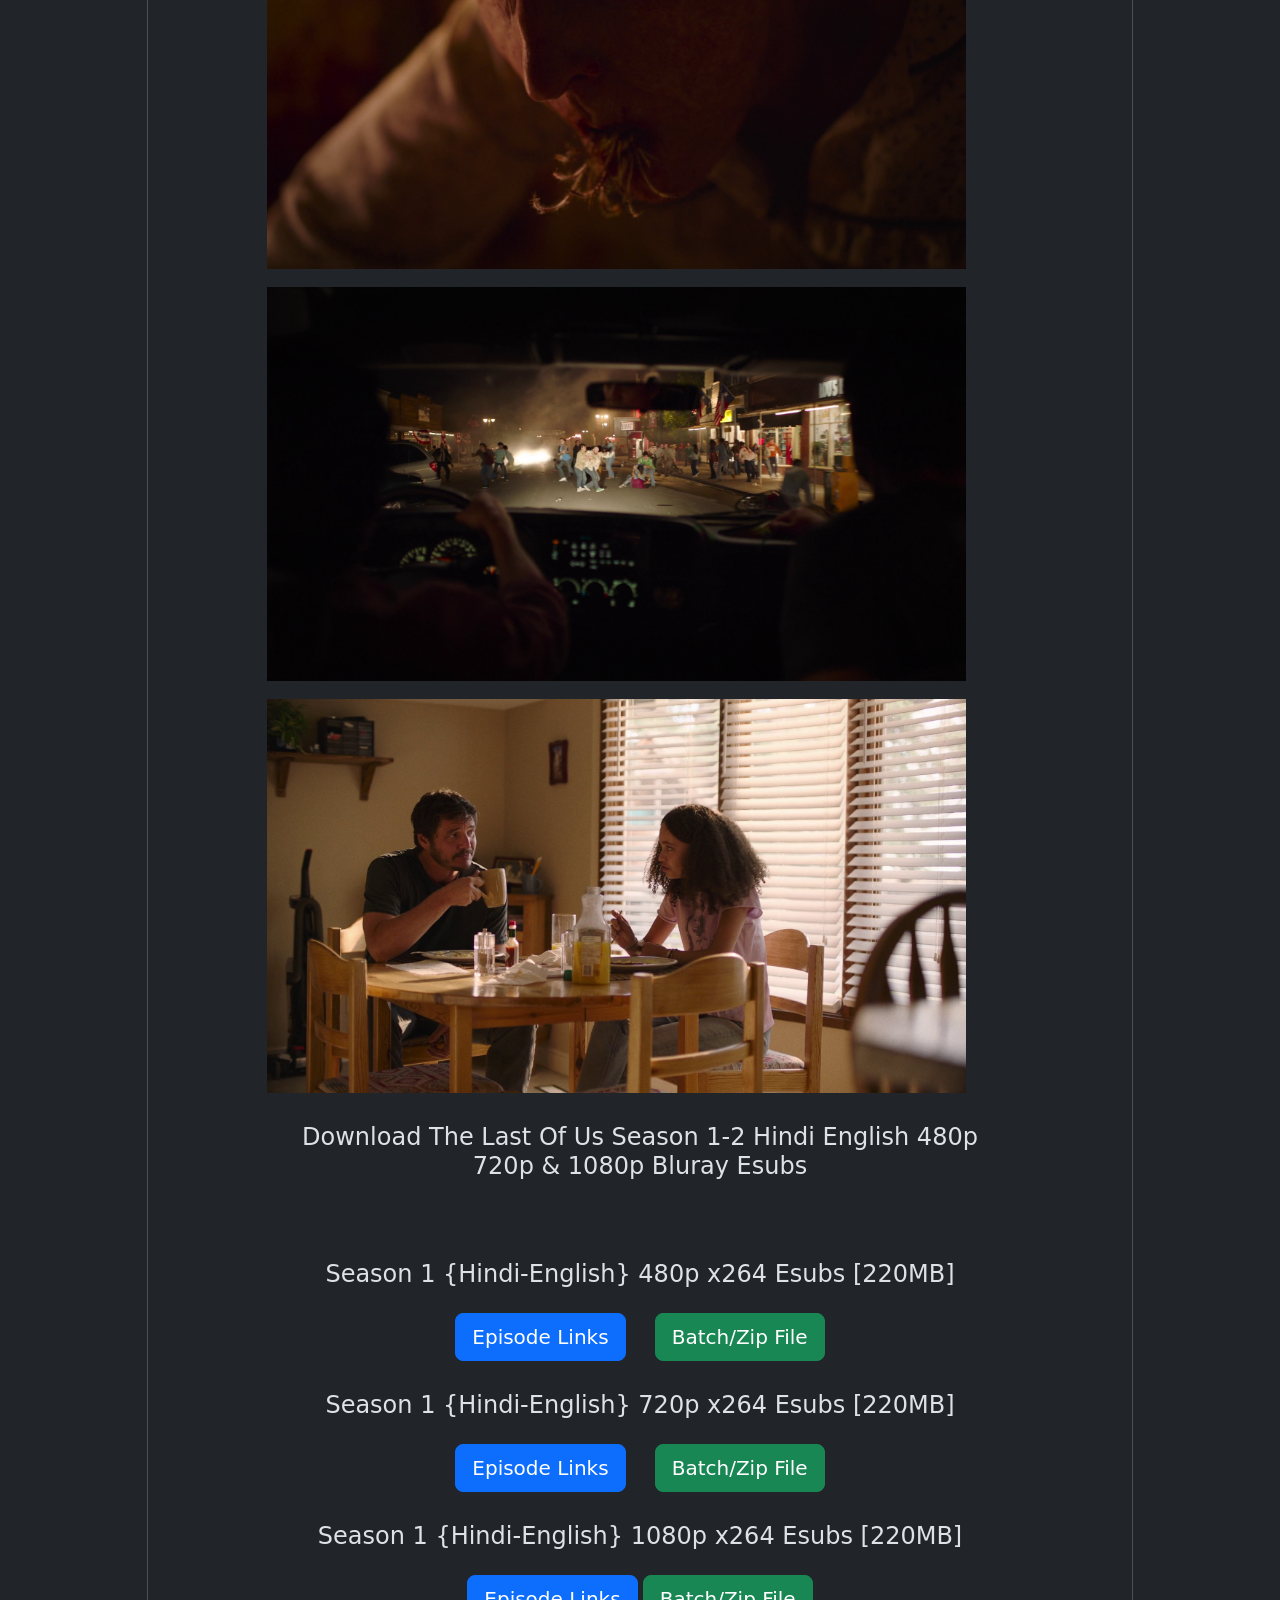
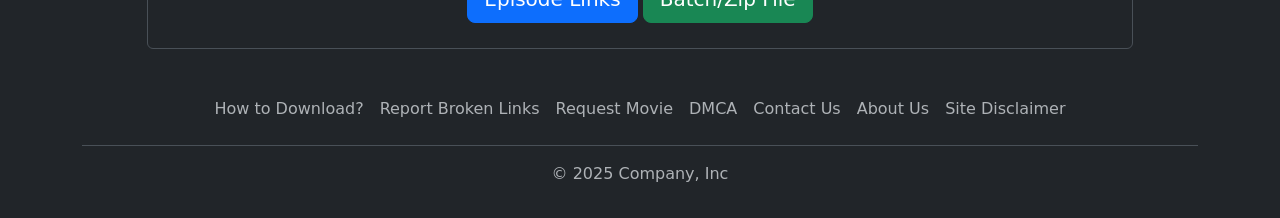
==== commit 35938822: "done with movie details page" ====
--- a/pages/movie-page/movie-1.html
+++ b/pages/movie-page/movie-1.html
@@ -174,21 +174,21 @@
           <img src="../../assests/images/movie-1/ex4.png" style="width: 75%; margin-left: 10%; margin-top: 2%;"/>
           <img src="../../assests/images/movie-1/ex5.png" style="width: 75%; margin-left: 10%; margin-top: 2%;"/>
         </div>
-        
+
         <h4 class="text-area" style="margin-top: 30px;">Download The Last Of Us Season 1-2 Hindi English 480p 720p & 1080p Bluray Esubs</h4>
         <h4 class="text-area" style="margin-top: 80px;">Season 1 {Hindi-English} 480p x264 Esubs [220MB]</h4>
-        <div class="btn-480p pt-3" style="text-align: center; ">
+        <div class="btn-480p pt-3 download-btn" style="text-align: center; ">
           <button type="button" class="btn btn-primary btn-lg me-4">Episode Links</button>
           <button type="button" class="btn btn-success btn-lg">Batch/Zip File</button>
         </div>
         <h4 class="text-area" style="margin-top: 30px;">Season 1 {Hindi-English} 720p x264 Esubs [220MB]</h4>
-        <div class="btn-720p pt-3" style="text-align: center; ">
+        <div class="btn-720p pt-3 download-btn" style="text-align: center; ">
           <button type="button" class="btn btn-primary btn-lg me-4">Episode Links</button>
           <button type="button" class="btn btn-success btn-lg">Batch/Zip File</button>
         </div>
         <h4 class="text-area" style="margin-top: 30px;">Season 1 {Hindi-English} 1080p x264 Esubs [220MB]</h4>
-        <div class="btn-1080p pt-3" style="text-align: center; ">
-          <button type="button" class="btn btn-primary btn-lg me-4">Episode Links</button>
+        <div class="btn-1080p pt-3  download-btn" style="text-align: center; ">
+          <button type="button" class="btn btn-primary btn-lg">Episode Links</button>
           <button type="button" class="btn btn-success btn-lg">Batch/Zip File</button>
         </div>
         
--- a/style.css
+++ b/style.css
@@ -1,3 +1,12 @@
+.layer1{
+    display: flex;
+}
+
+.ftt{
+    margin-bottom: 0;
+    padding-bottom: 0%;
+}
+
 .search{
     background-image: url("./assests/svgs/search.svg");
     background-size: cover ;
@@ -14,13 +23,14 @@
     gap: 15px;
 }
 
-.flex-container > *{
+.flex-container >*{
+
     margin-top: 20px;
 }
 
 .catdd {
     margin: 10px;
-    font-size: 20px;
+    font-size: 20px; /* Or any desired font size */
 }
 
 .content_box{
@@ -34,11 +44,35 @@
     margin-bottom: 20px;
 }
 
+.hh{
+    color: tomato;
+}
+
 .dcma {
     margin: 0;
     padding: 0;
     height: 100%;
     overflow: hidden;
+}
+
+.movie-heading{
+    margin-left: 5%;
+    margin-right: 5%;
+}
+
+.movies-details{
+    display: flex;
+}
+
+.movie-black-box{
+    display: flex;
+    /* grid-template-columns: 1fr 2fr; */
+}
+
+.movie-img{
+    
+    /* width: 500px;
+    height: 100%; */
 }
 
 .move-img{
@@ -55,7 +89,4 @@
     margin-right: 11.5%;
 }
 
-
 /* Rough Work */
-
-
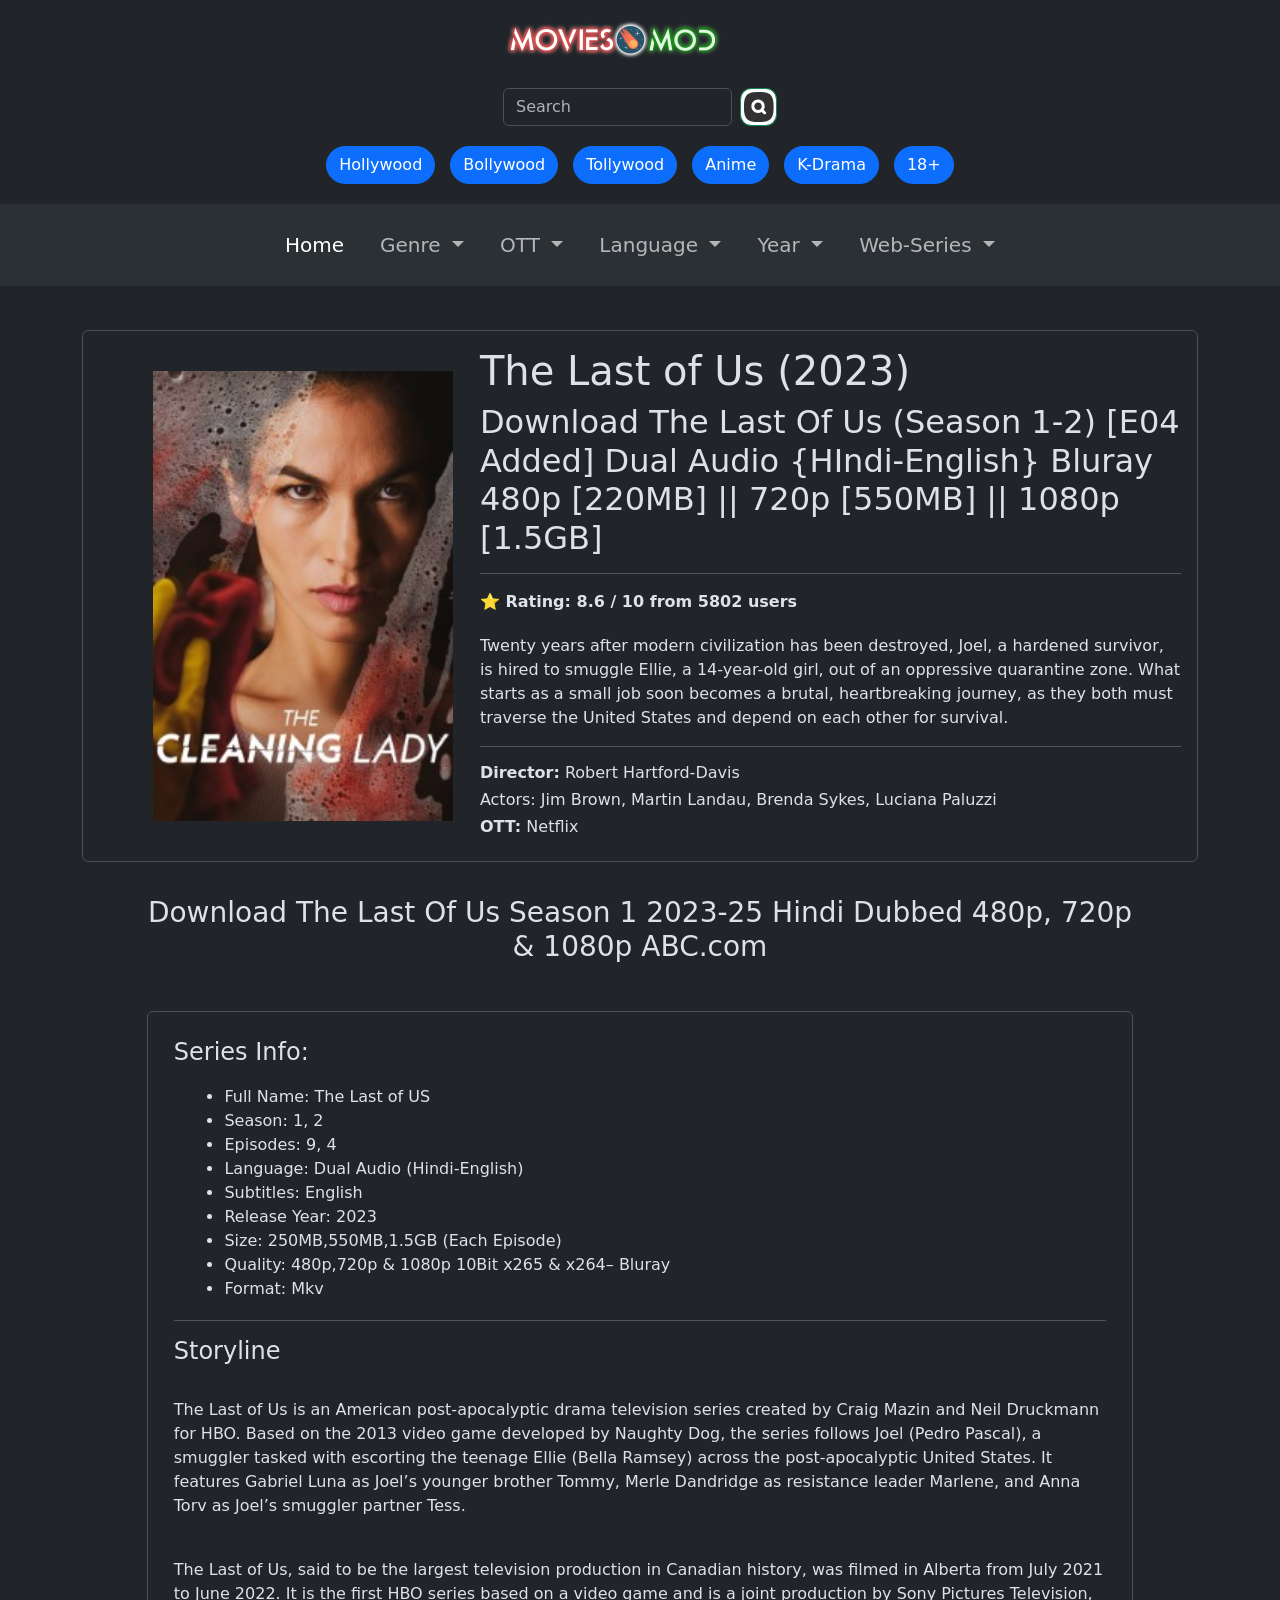
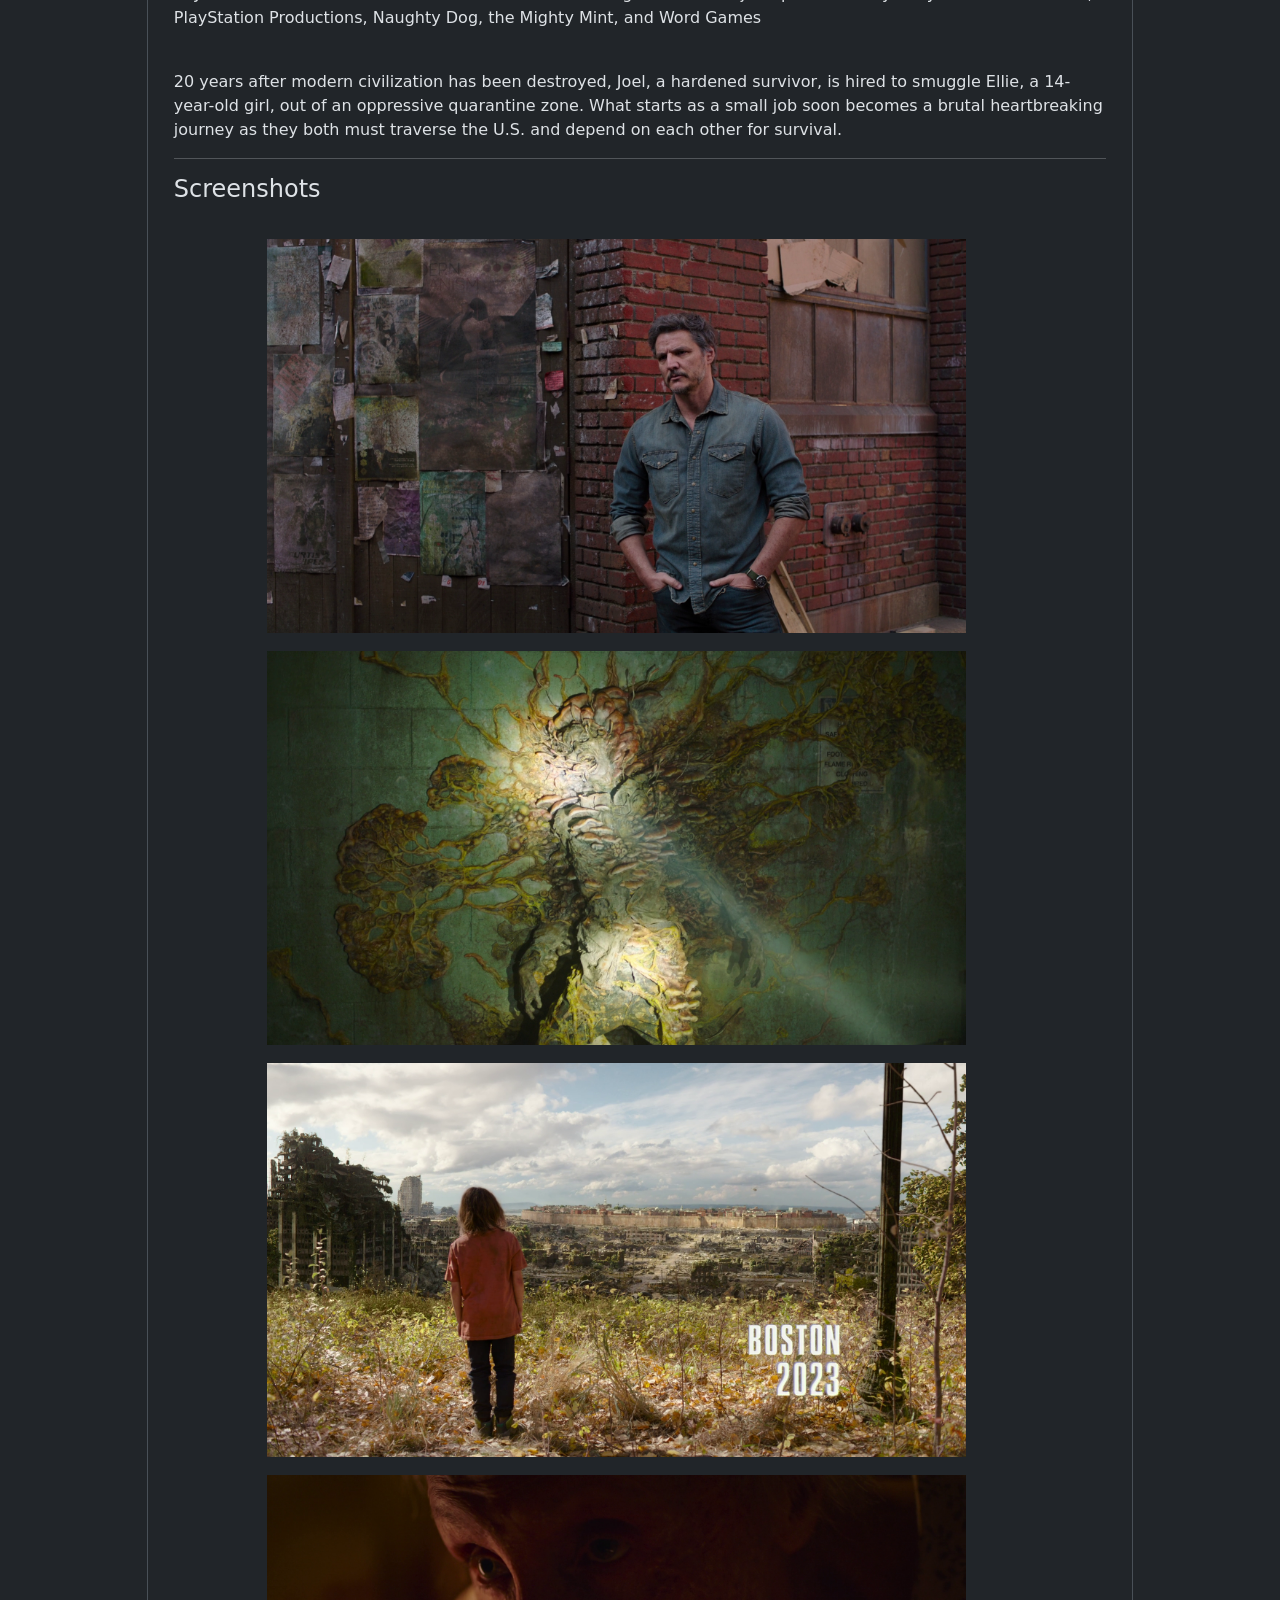
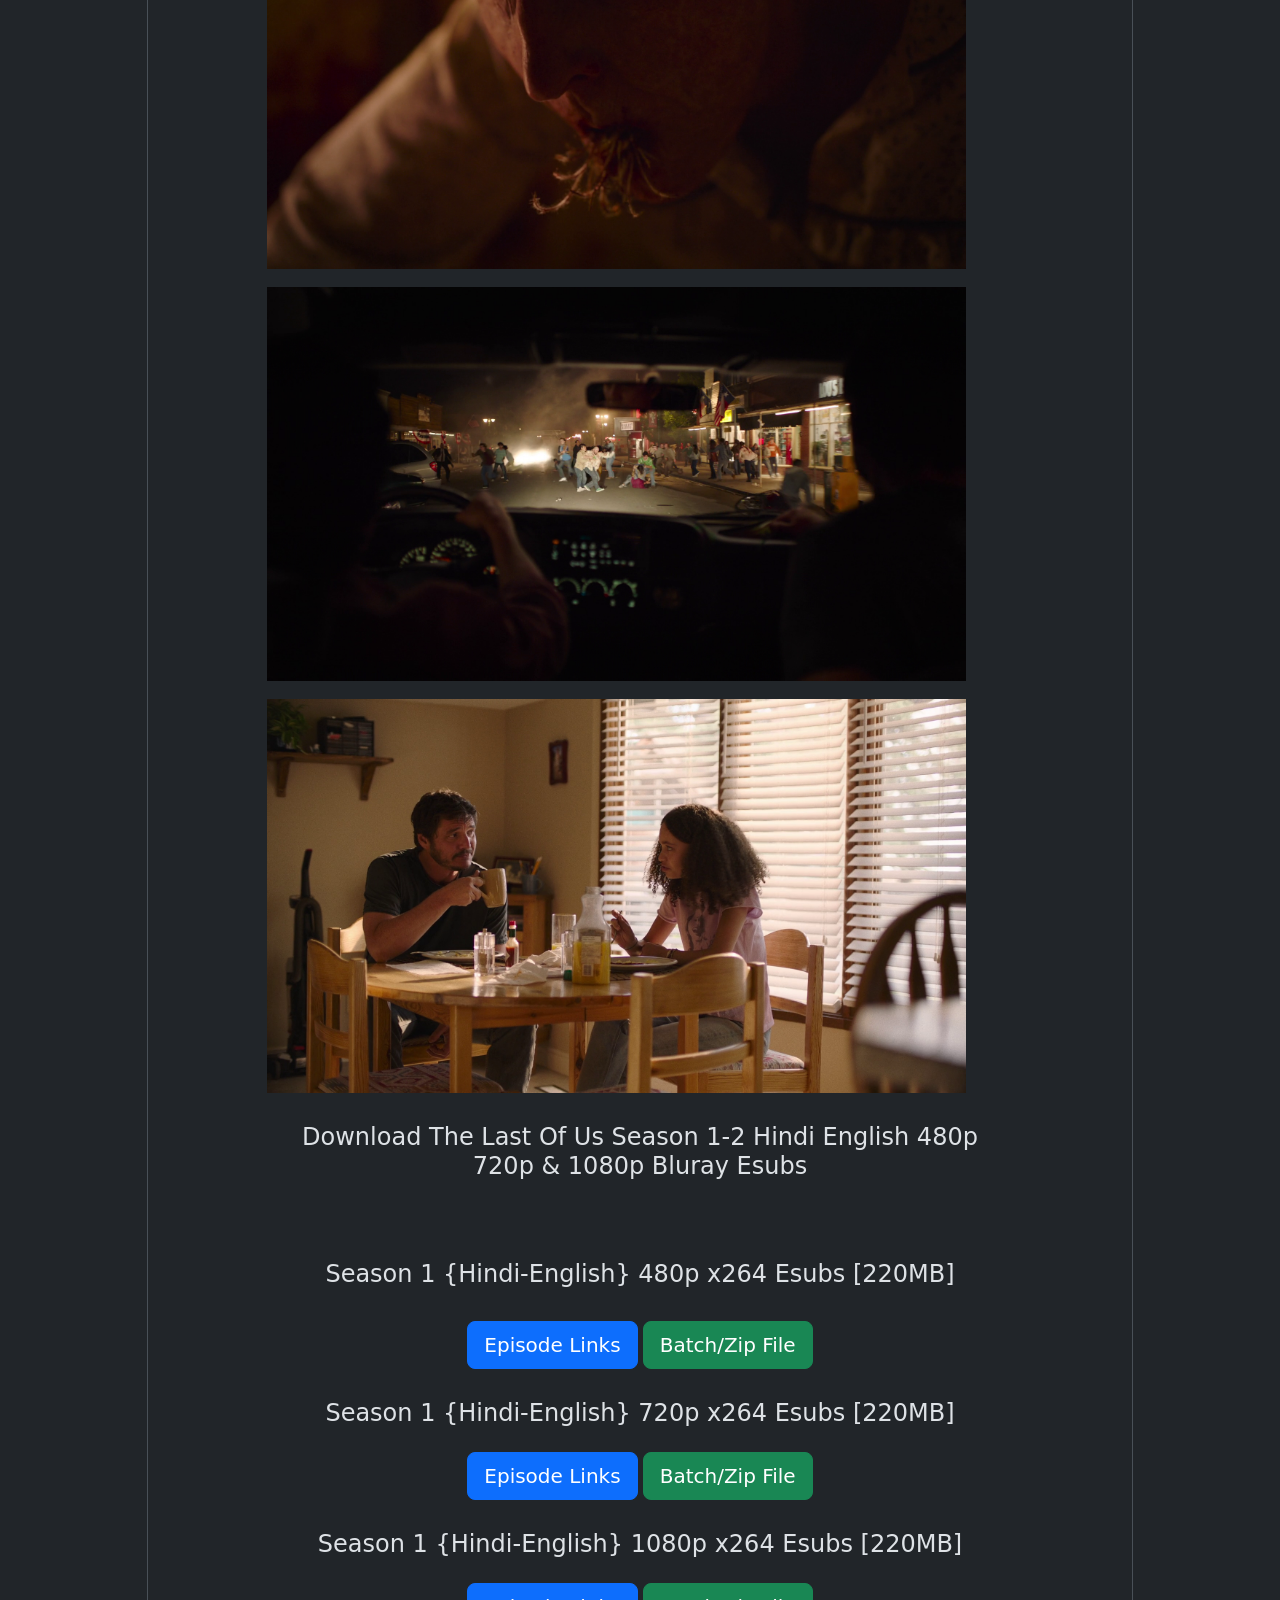
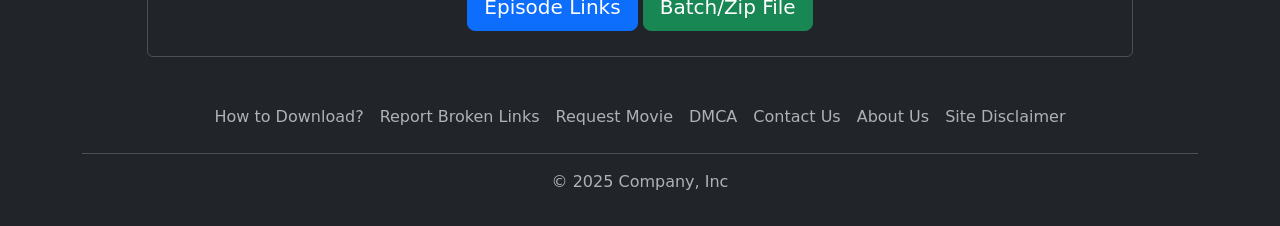
==== commit 7b6b54d8: "done with movie details page" ====
--- a/pages/movie-page/movie-1.html
+++ b/pages/movie-page/movie-1.html
@@ -178,12 +178,12 @@
         <h4 class="text-area" style="margin-top: 30px;">Download The Last Of Us Season 1-2 Hindi English 480p 720p & 1080p Bluray Esubs</h4>
         <h4 class="text-area" style="margin-top: 80px;">Season 1 {Hindi-English} 480p x264 Esubs [220MB]</h4>
         <div class="btn-480p pt-3 download-btn" style="text-align: center; ">
-          <button type="button" class="btn btn-primary btn-lg me-4">Episode Links</button>
-          <button type="button" class="btn btn-success btn-lg">Batch/Zip File</button>
+          <button type="button" class="btn btn-primary btn-lg mt-2">Episode Links</button>
+          <button type="button" class="btn btn-success btn-lg mt-2">Batch/Zip File</button>
         </div>
         <h4 class="text-area" style="margin-top: 30px;">Season 1 {Hindi-English} 720p x264 Esubs [220MB]</h4>
         <div class="btn-720p pt-3 download-btn" style="text-align: center; ">
-          <button type="button" class="btn btn-primary btn-lg me-4">Episode Links</button>
+          <button type="button" class="btn btn-primary btn-lg">Episode Links</button>
           <button type="button" class="btn btn-success btn-lg">Batch/Zip File</button>
         </div>
         <h4 class="text-area" style="margin-top: 30px;">Season 1 {Hindi-English} 1080p x264 Esubs [220MB]</h4>
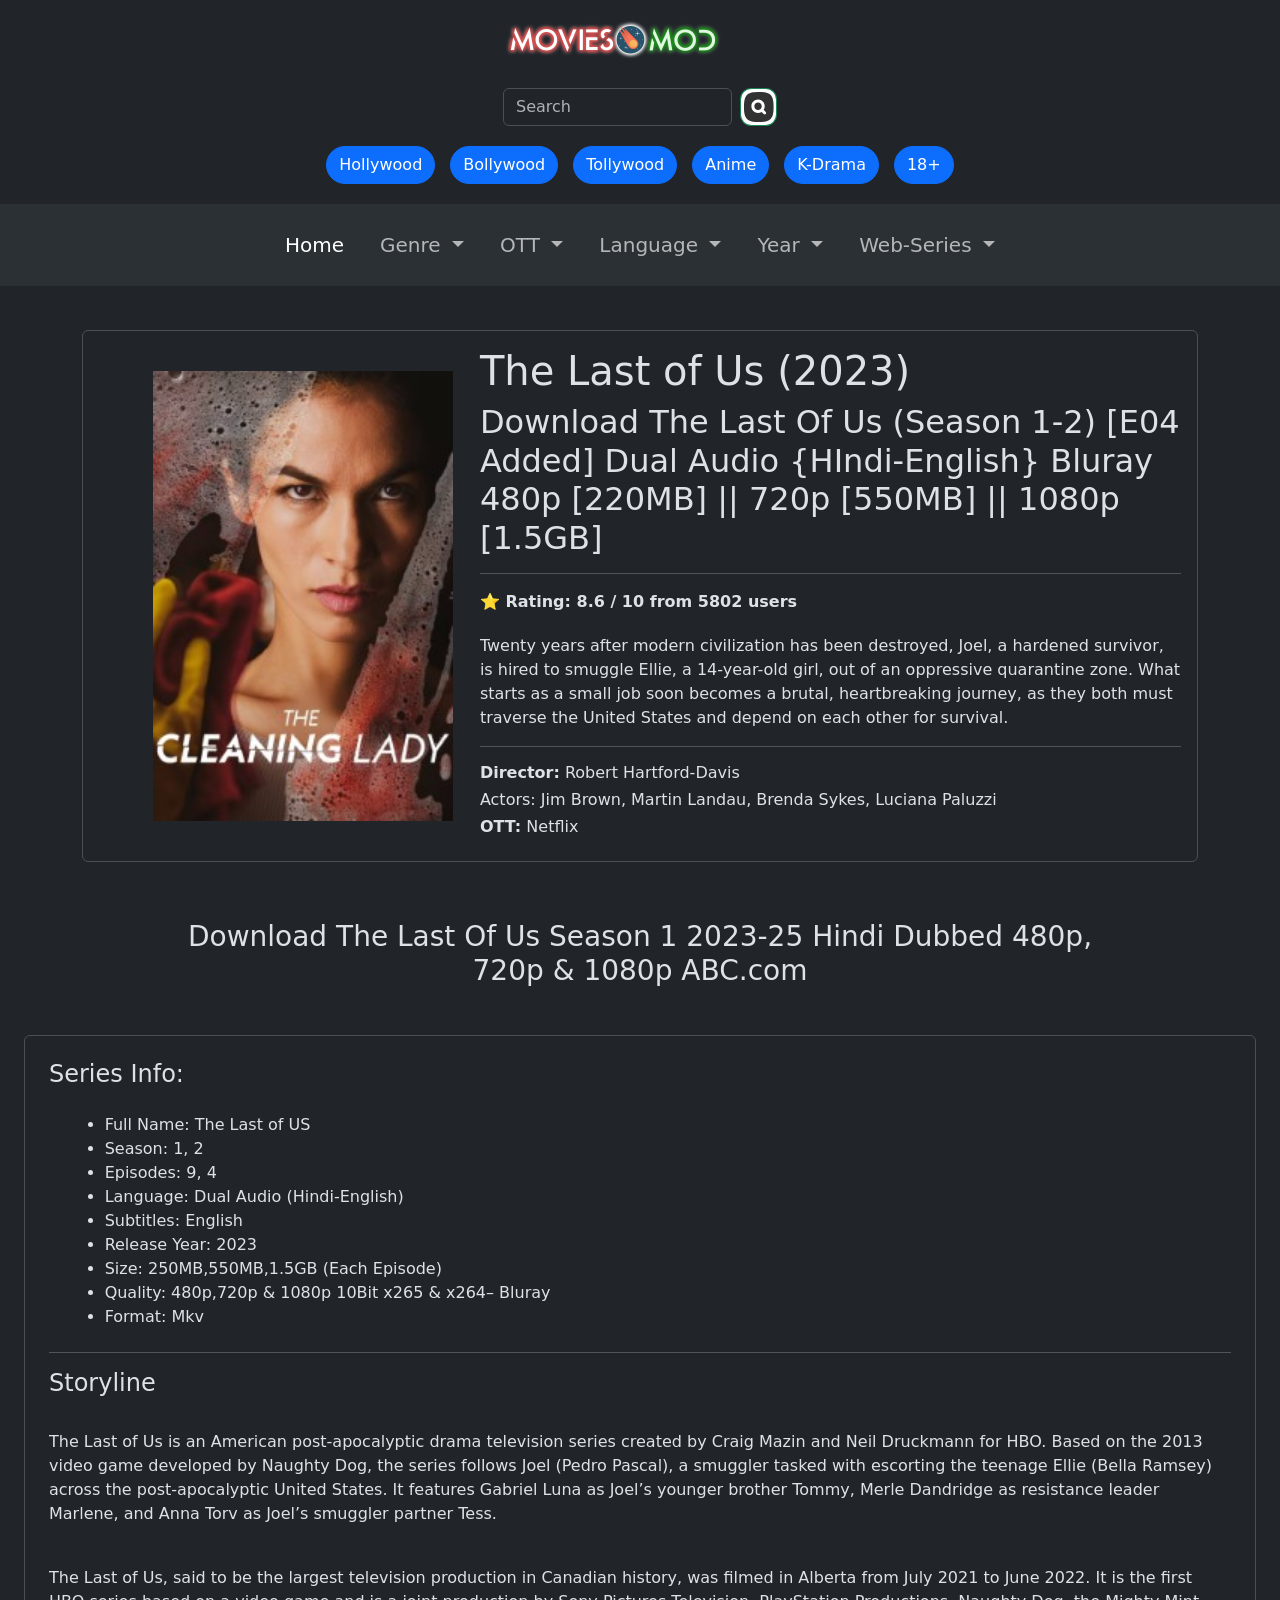
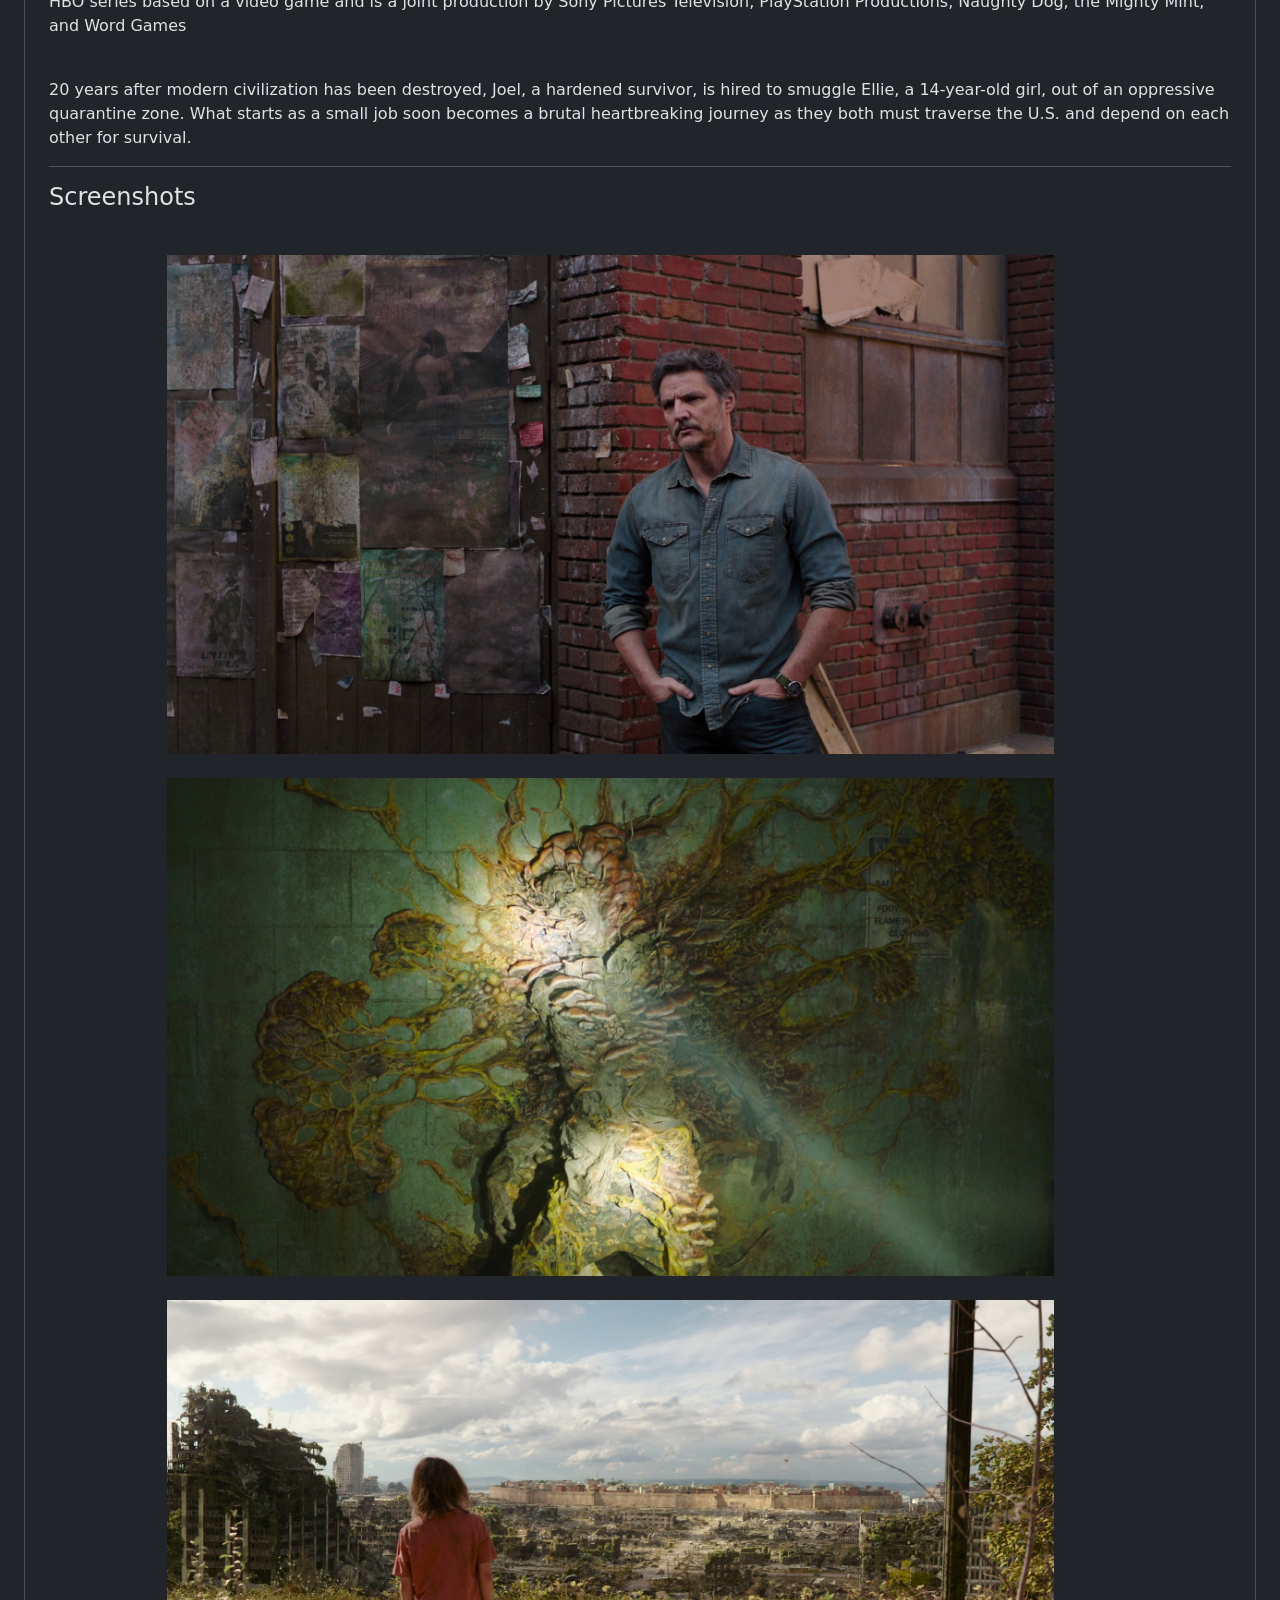
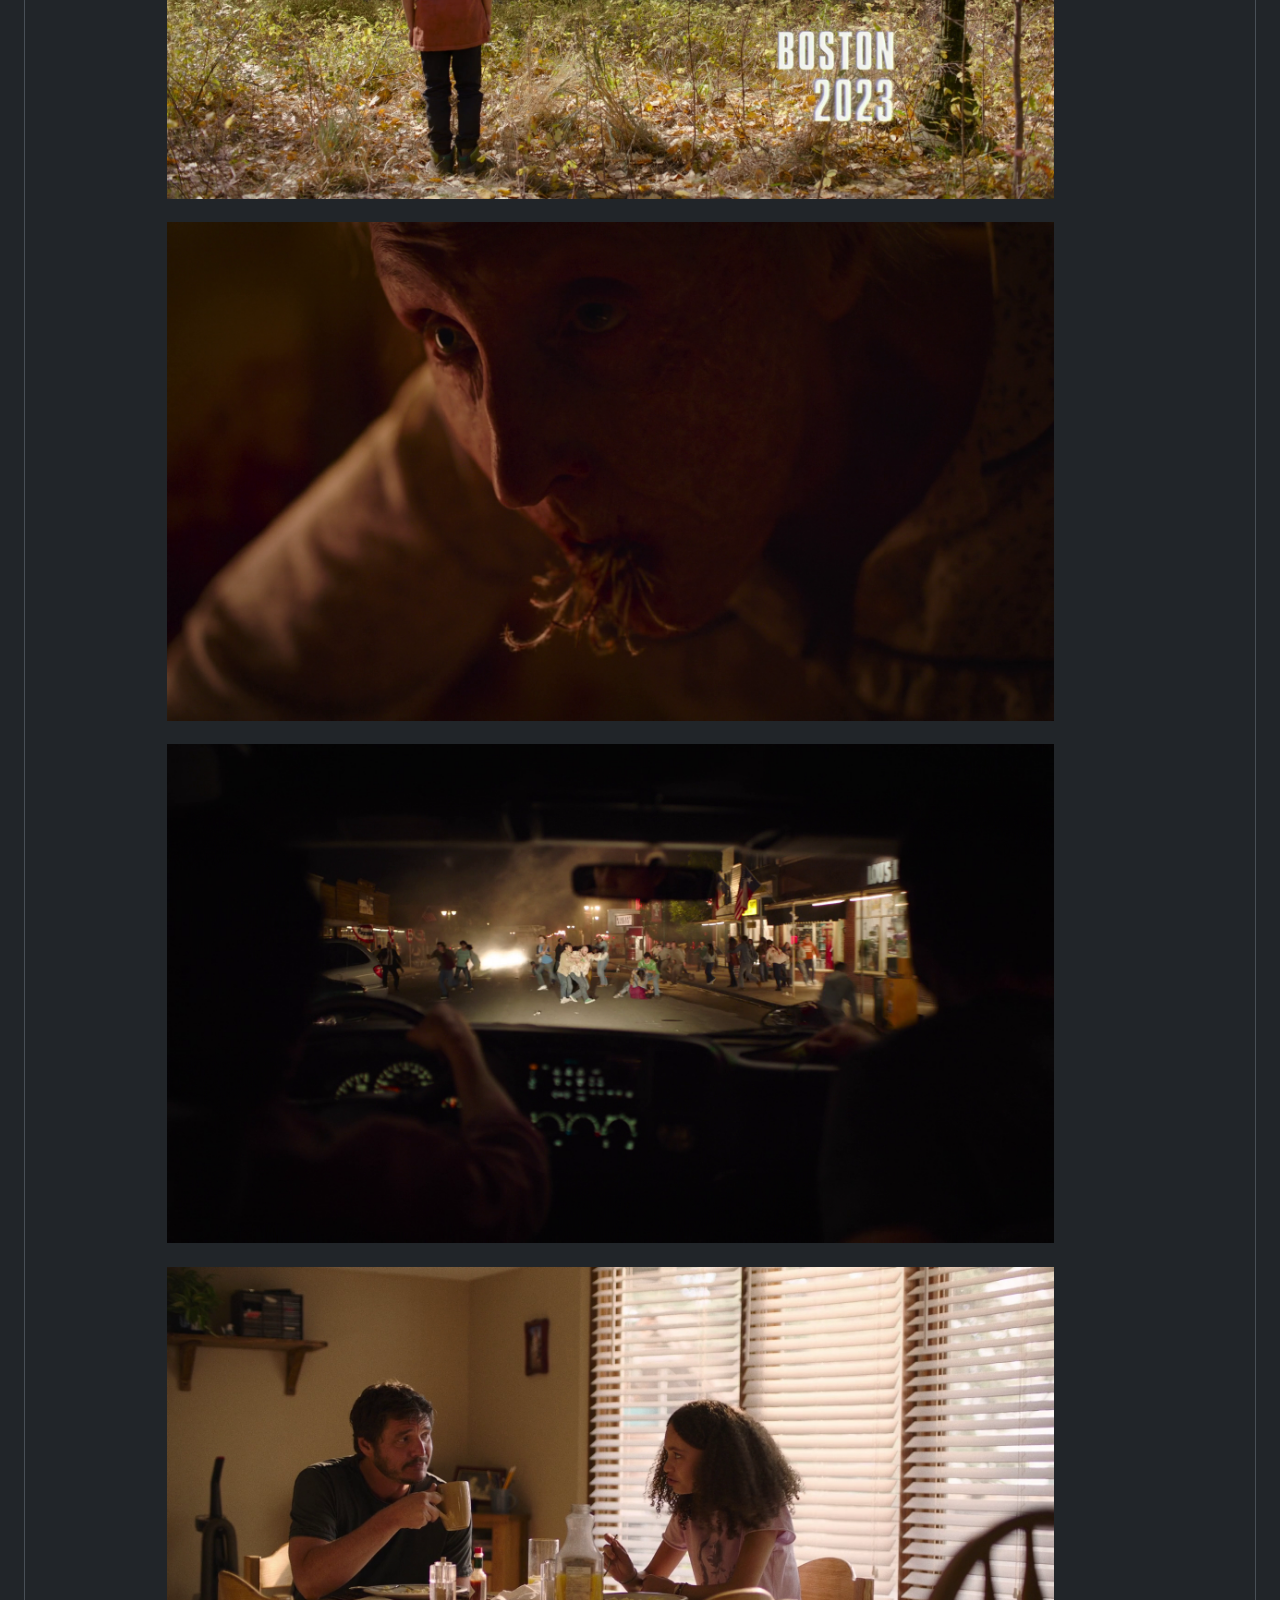
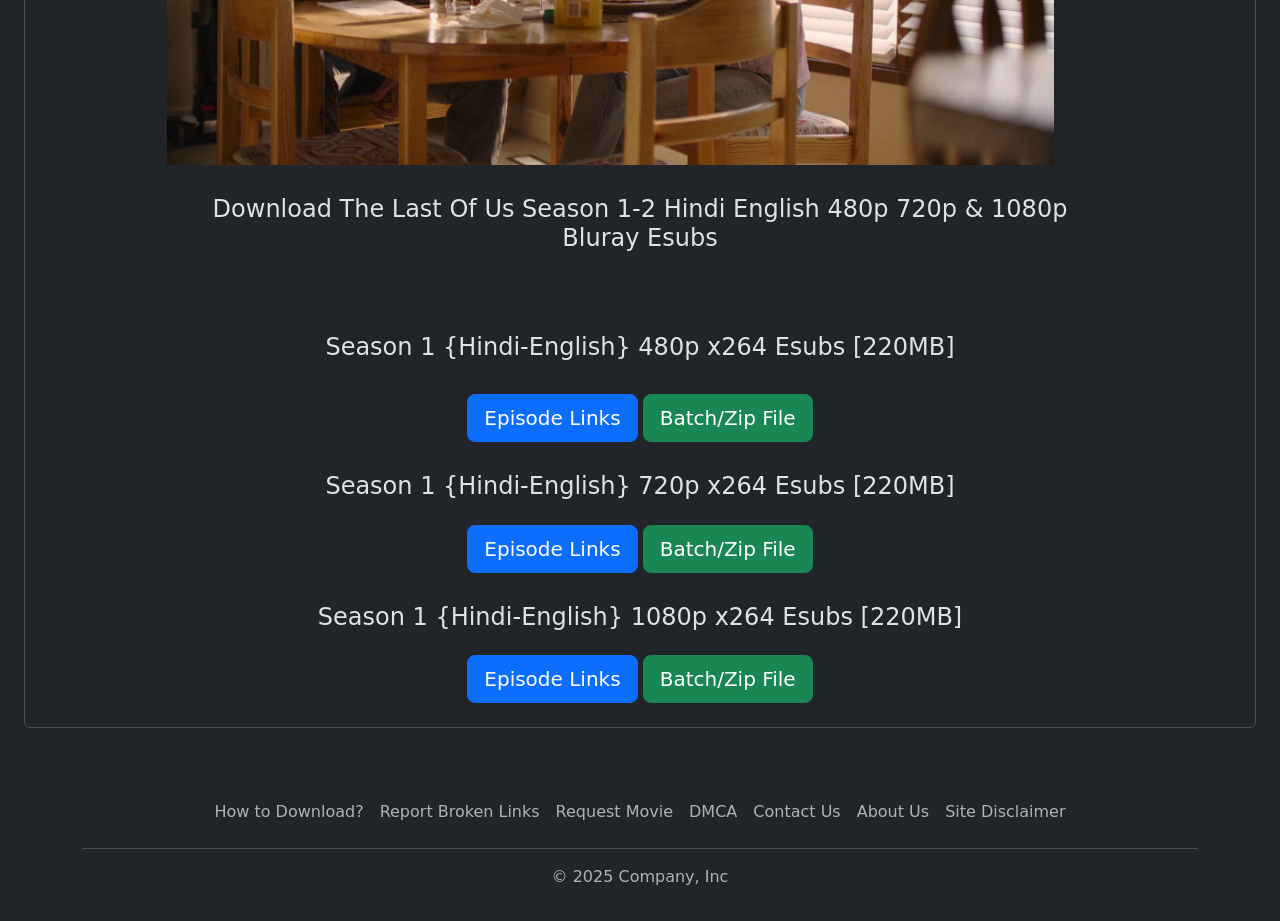
==== commit 43050eaa: "done with movie details page" ====
--- a/pages/movie-page/movie-1.html
+++ b/pages/movie-page/movie-1.html
@@ -141,9 +141,9 @@
       </div>
     </div>
     
-    <div class="movie-details">
+    <div class="movie-details p-4">
       <h3 class="text-area" style="margin-top: 10px;">Download The Last Of Us Season 1 2023-25 Hindi Dubbed 480p, 720p & 1080p ABC.com</h3>
-      <div class="mt-5 border rounded" style="margin-left: 11.5%; margin-right: 11.5%; padding: 2%;">
+      <div class="mt-5 border rounded p-4 gap-3" >
         <h4>Series Info:</h4>
         <ul style="margin: 2%;">
           <li>Full Name: The Last of US</li>
--- a/style.css
+++ b/style.css
@@ -1,11 +1,3 @@
-.layer1{
-    display: flex;
-}
-
-.ftt{
-    margin-bottom: 0;
-    padding-bottom: 0%;
-}
 
 .search{
     background-image: url("./assests/svgs/search.svg");
@@ -60,20 +52,6 @@
     margin-right: 5%;
 }
 
-.movies-details{
-    display: flex;
-}
-
-.movie-black-box{
-    display: flex;
-    /* grid-template-columns: 1fr 2fr; */
-}
-
-.movie-img{
-    
-    /* width: 500px;
-    height: 100%; */
-}
 
 .move-img{
     align-items: center;
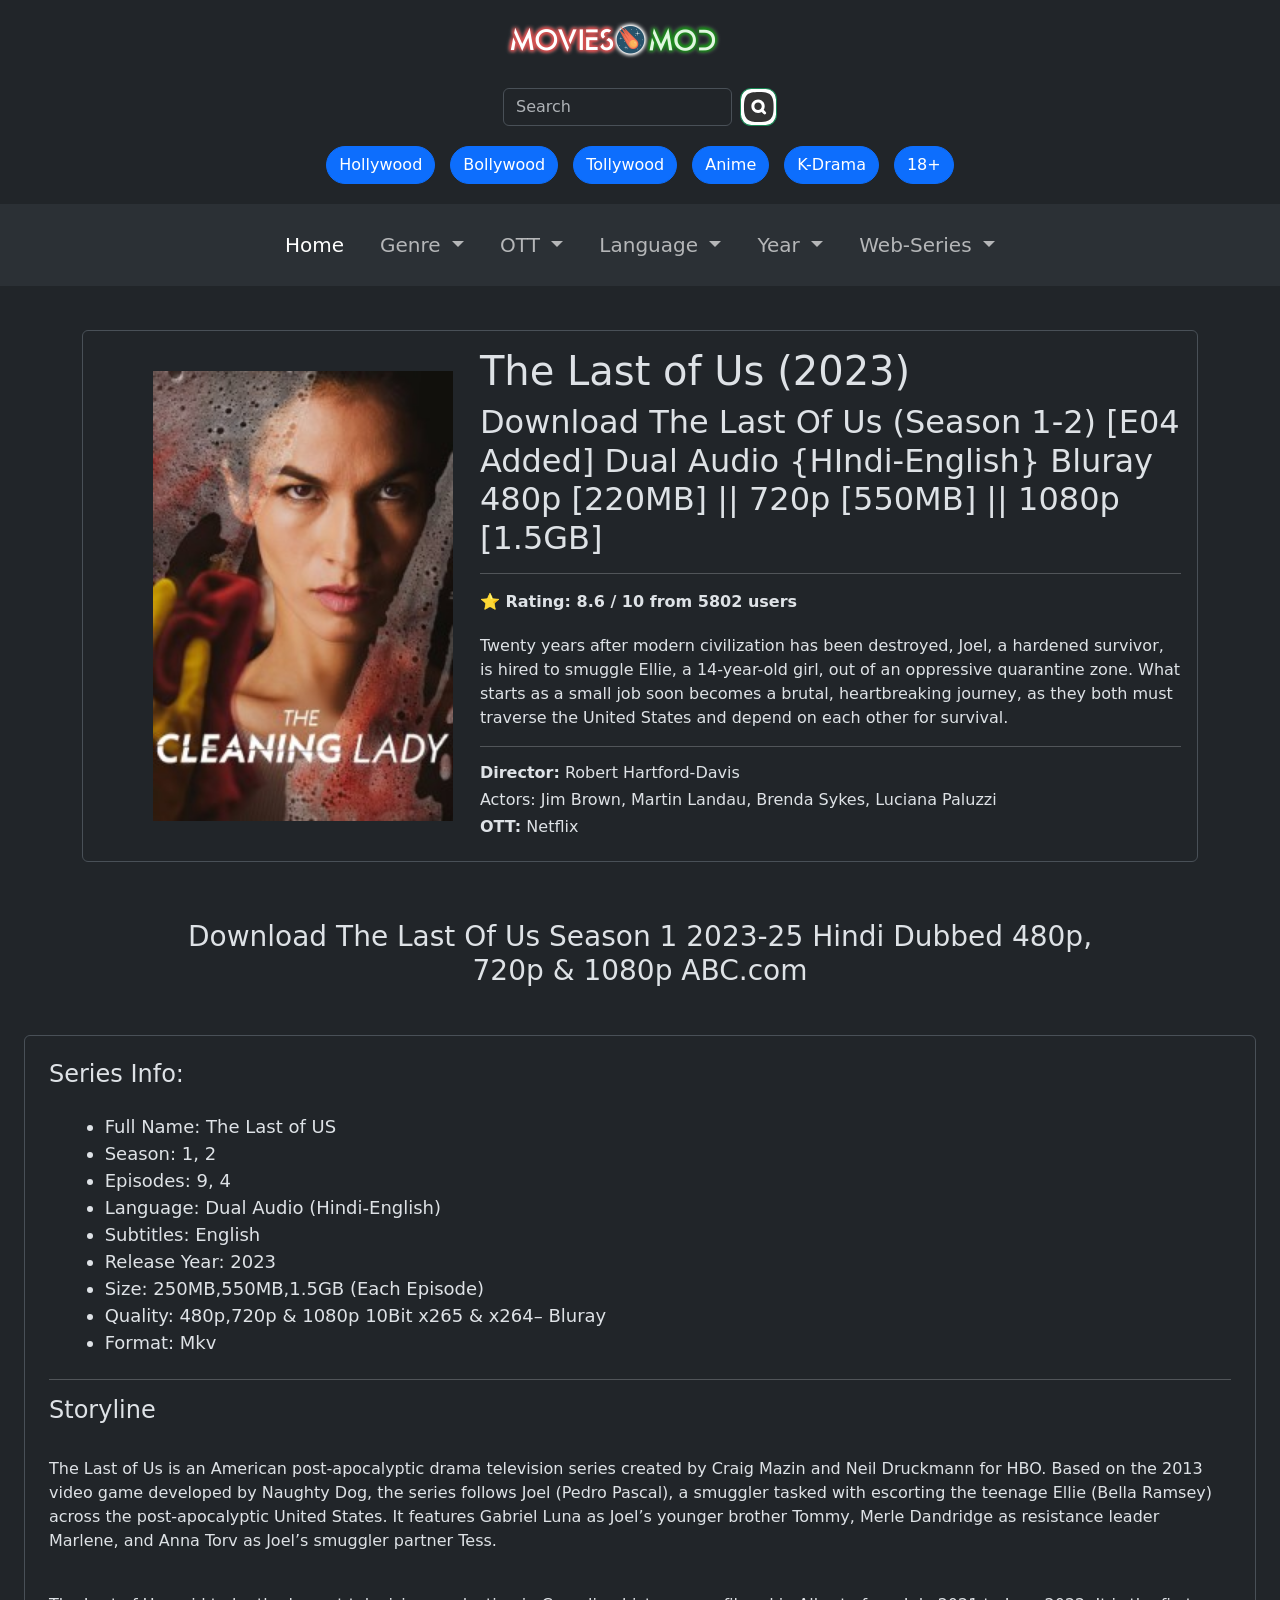
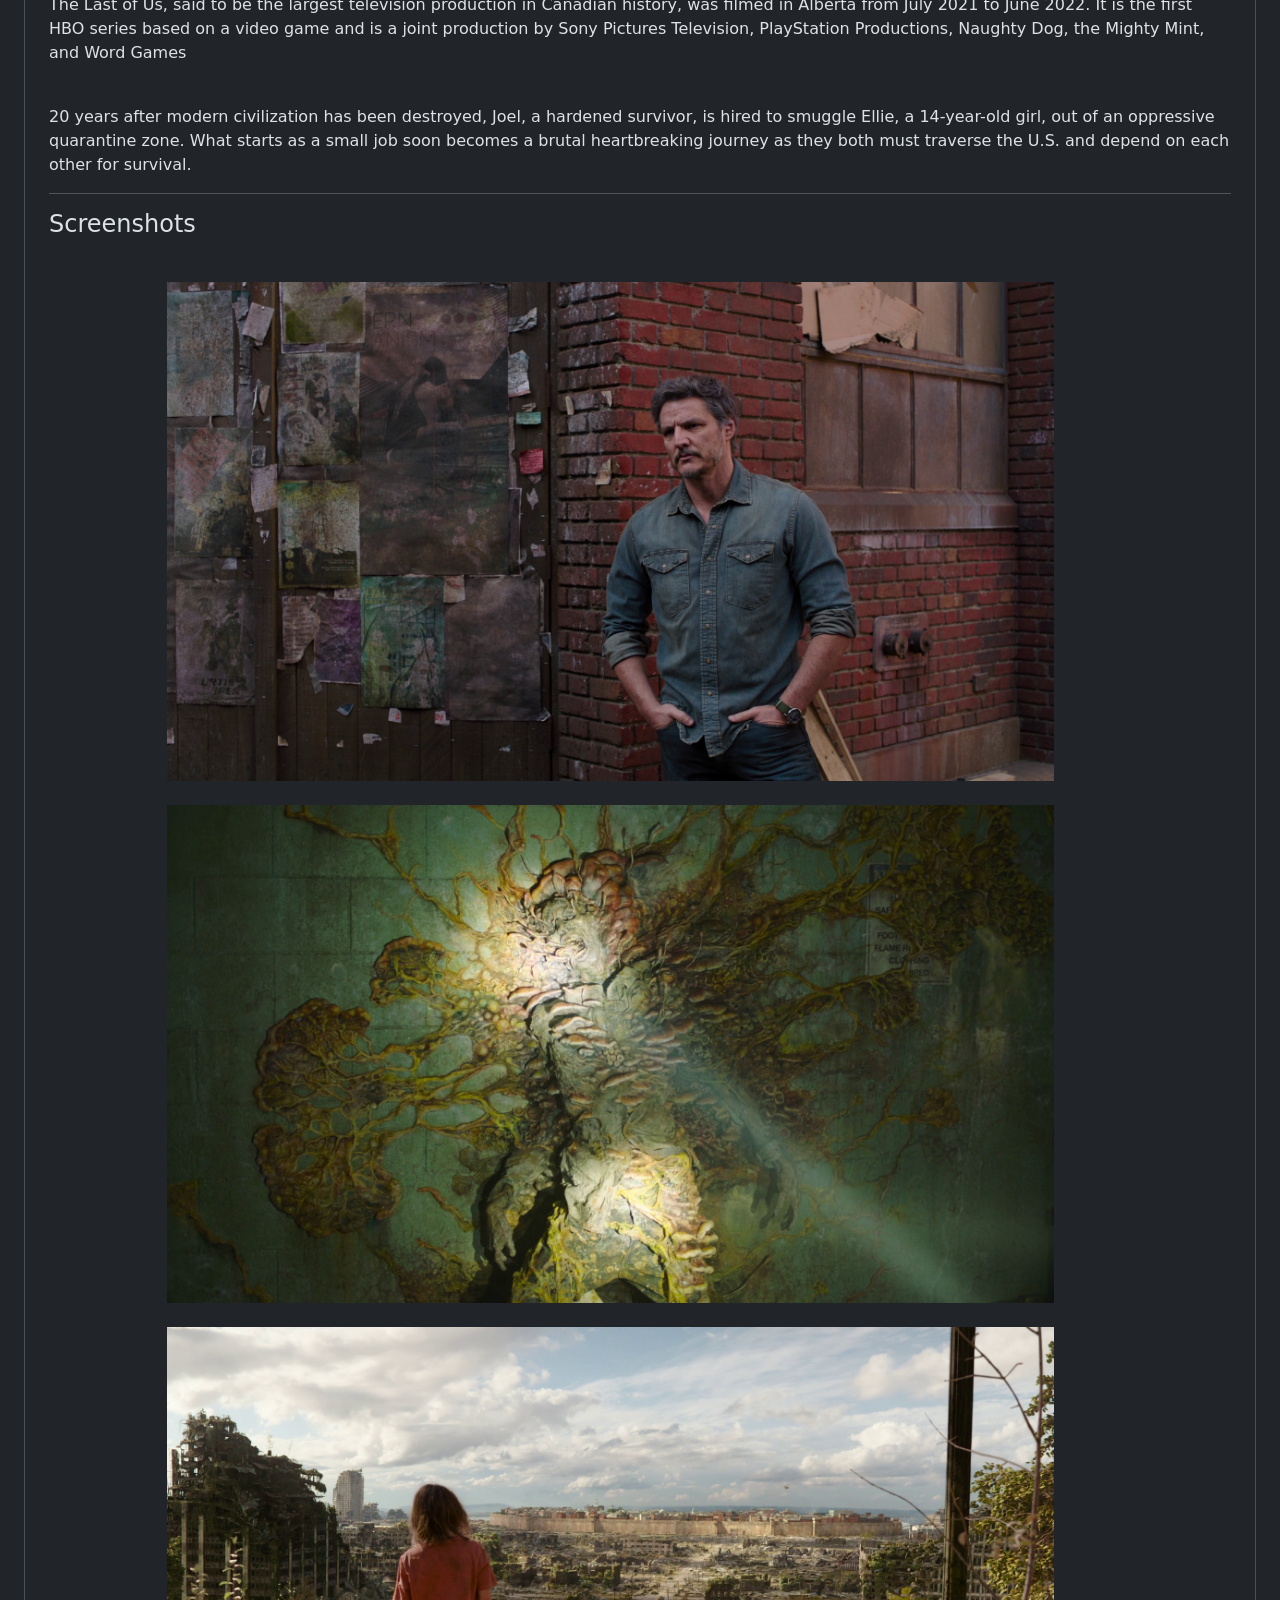
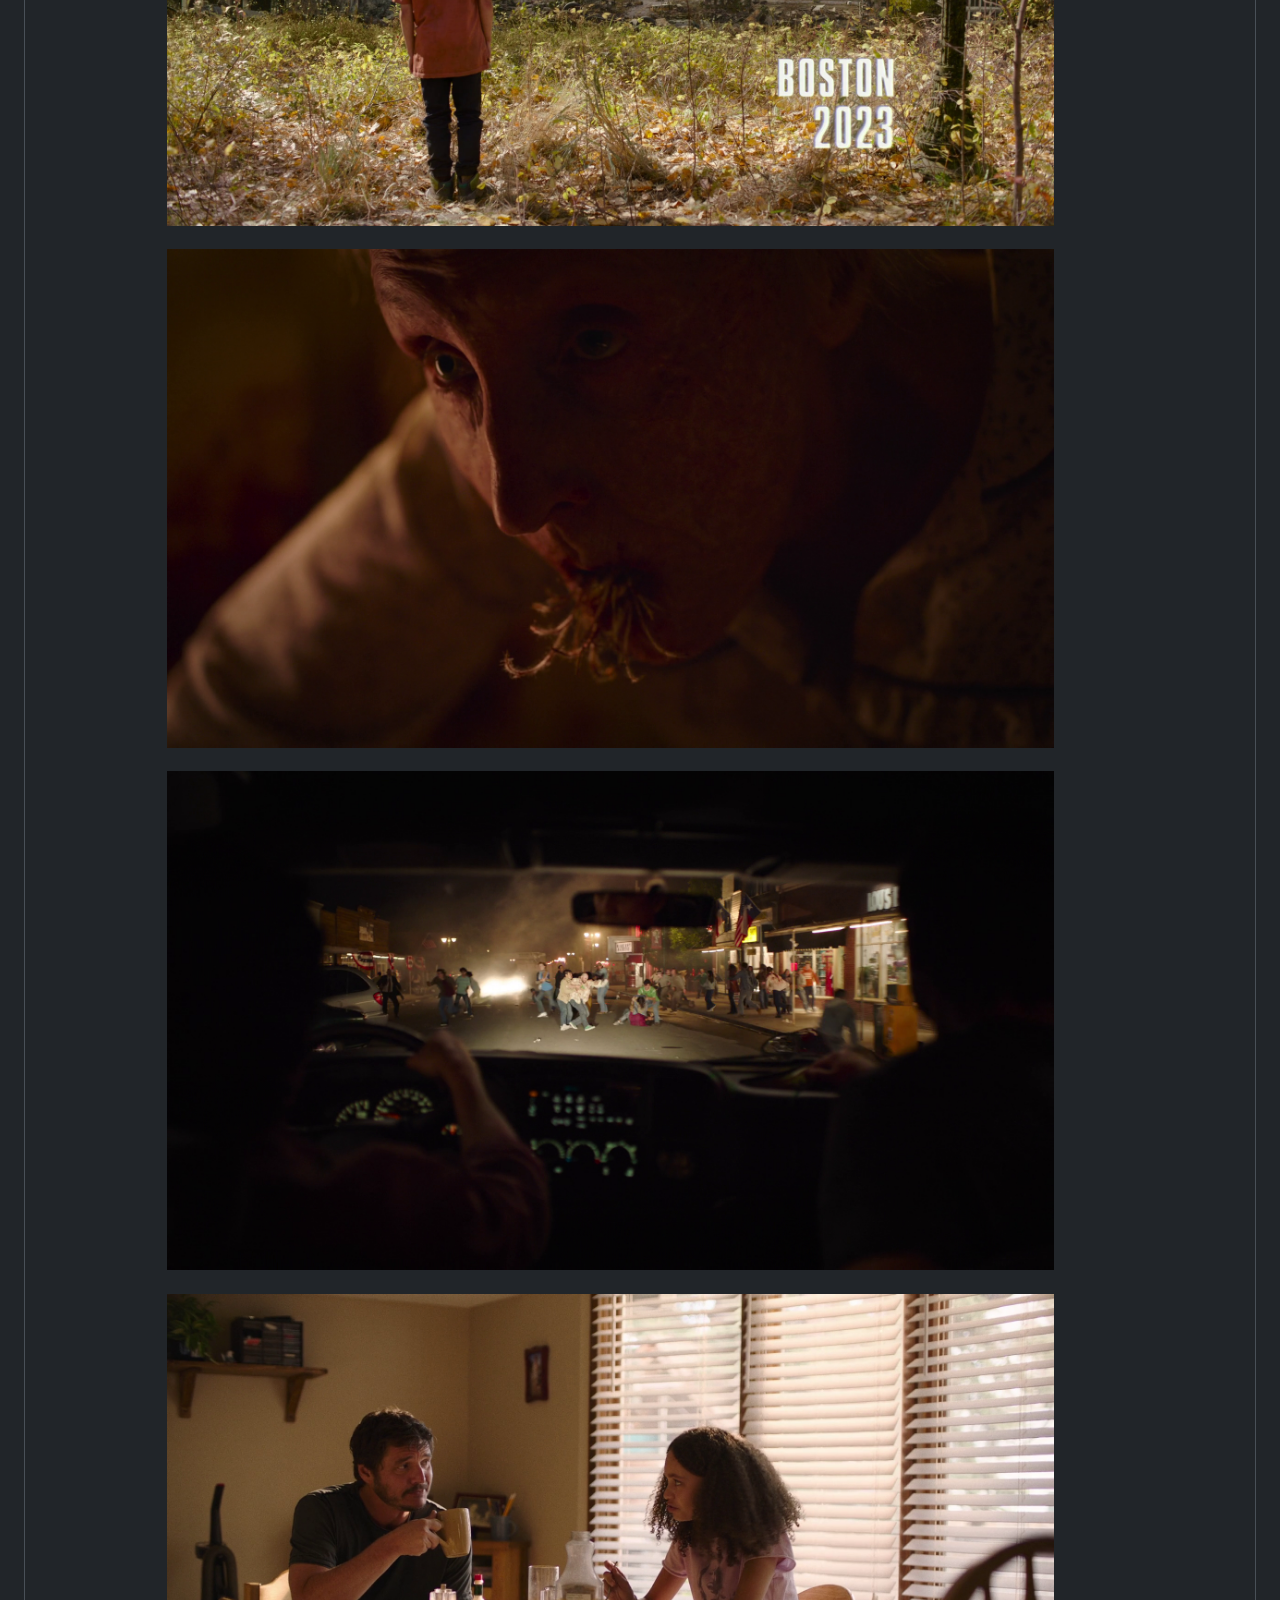
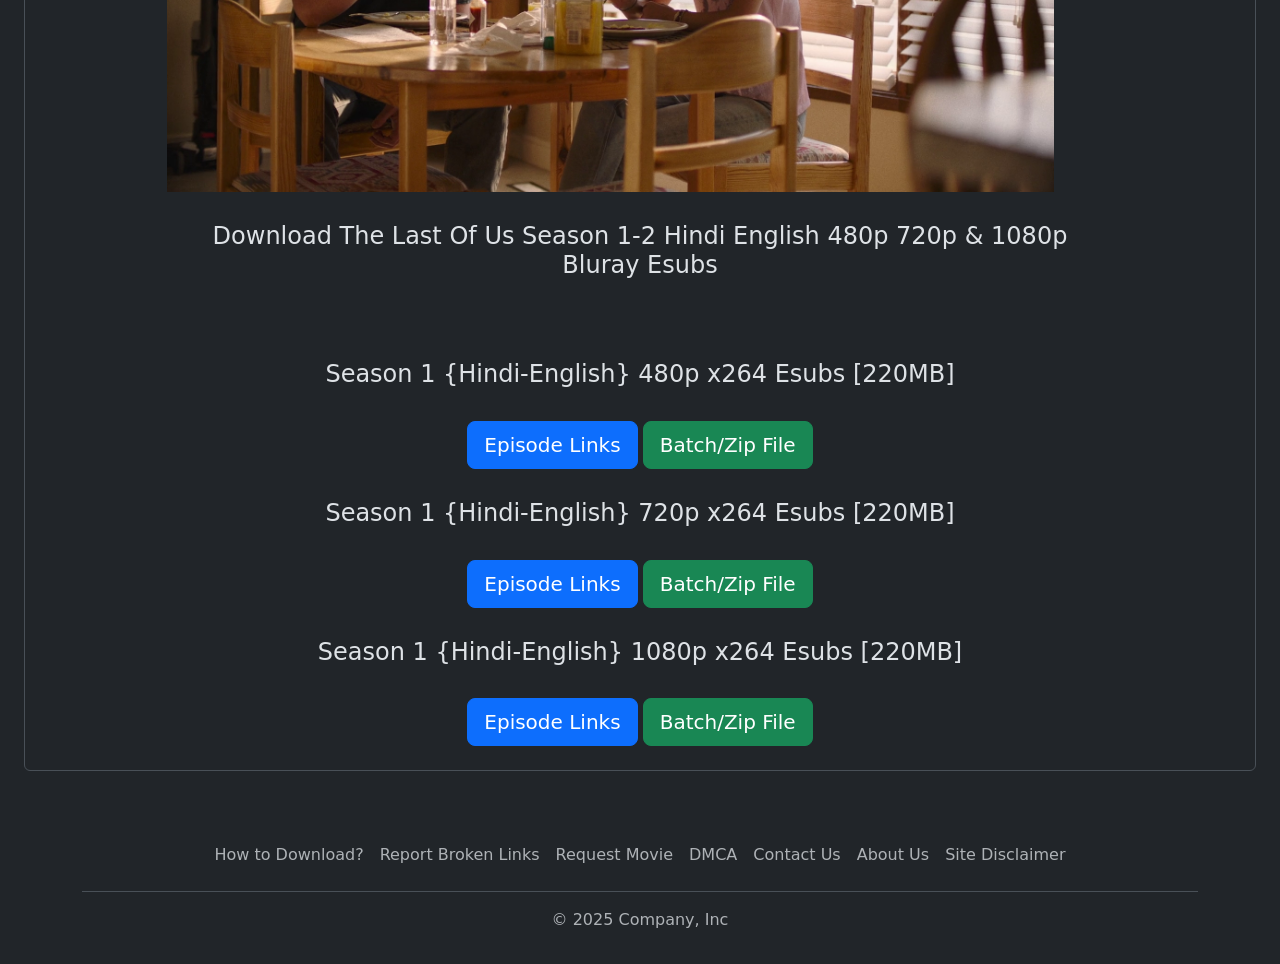
==== commit 654dd641: "Finalizing Design" ====
--- a/pages/movie-page/movie-1.html
+++ b/pages/movie-page/movie-1.html
@@ -145,7 +145,7 @@
       <h3 class="text-area" style="margin-top: 10px;">Download The Last Of Us Season 1 2023-25 Hindi Dubbed 480p, 720p & 1080p ABC.com</h3>
       <div class="mt-5 border rounded p-4 gap-3" >
         <h4>Series Info:</h4>
-        <ul style="margin: 2%;">
+        <ul style="margin: 2%; font-size: large;">
           <li>Full Name: The Last of US</li>
           <li>Season: 1, 2</li>
           <li>Episodes: 9, 4</li>
@@ -183,13 +183,13 @@
         </div>
         <h4 class="text-area" style="margin-top: 30px;">Season 1 {Hindi-English} 720p x264 Esubs [220MB]</h4>
         <div class="btn-720p pt-3 download-btn" style="text-align: center; ">
-          <button type="button" class="btn btn-primary btn-lg">Episode Links</button>
-          <button type="button" class="btn btn-success btn-lg">Batch/Zip File</button>
+          <button type="button" class="btn btn-primary btn-lg mt-2">Episode Links</button>
+          <button type="button" class="btn btn-success btn-lg mt-2">Batch/Zip File</button>
         </div>
         <h4 class="text-area" style="margin-top: 30px;">Season 1 {Hindi-English} 1080p x264 Esubs [220MB]</h4>
         <div class="btn-1080p pt-3  download-btn" style="text-align: center; ">
-          <button type="button" class="btn btn-primary btn-lg">Episode Links</button>
-          <button type="button" class="btn btn-success btn-lg">Batch/Zip File</button>
+          <button type="button" class="btn btn-primary btn-lg mt-2">Episode Links</button>
+          <button type="button" class="btn btn-success btn-lg mt-2">Batch/Zip File</button>
         </div>
         
       
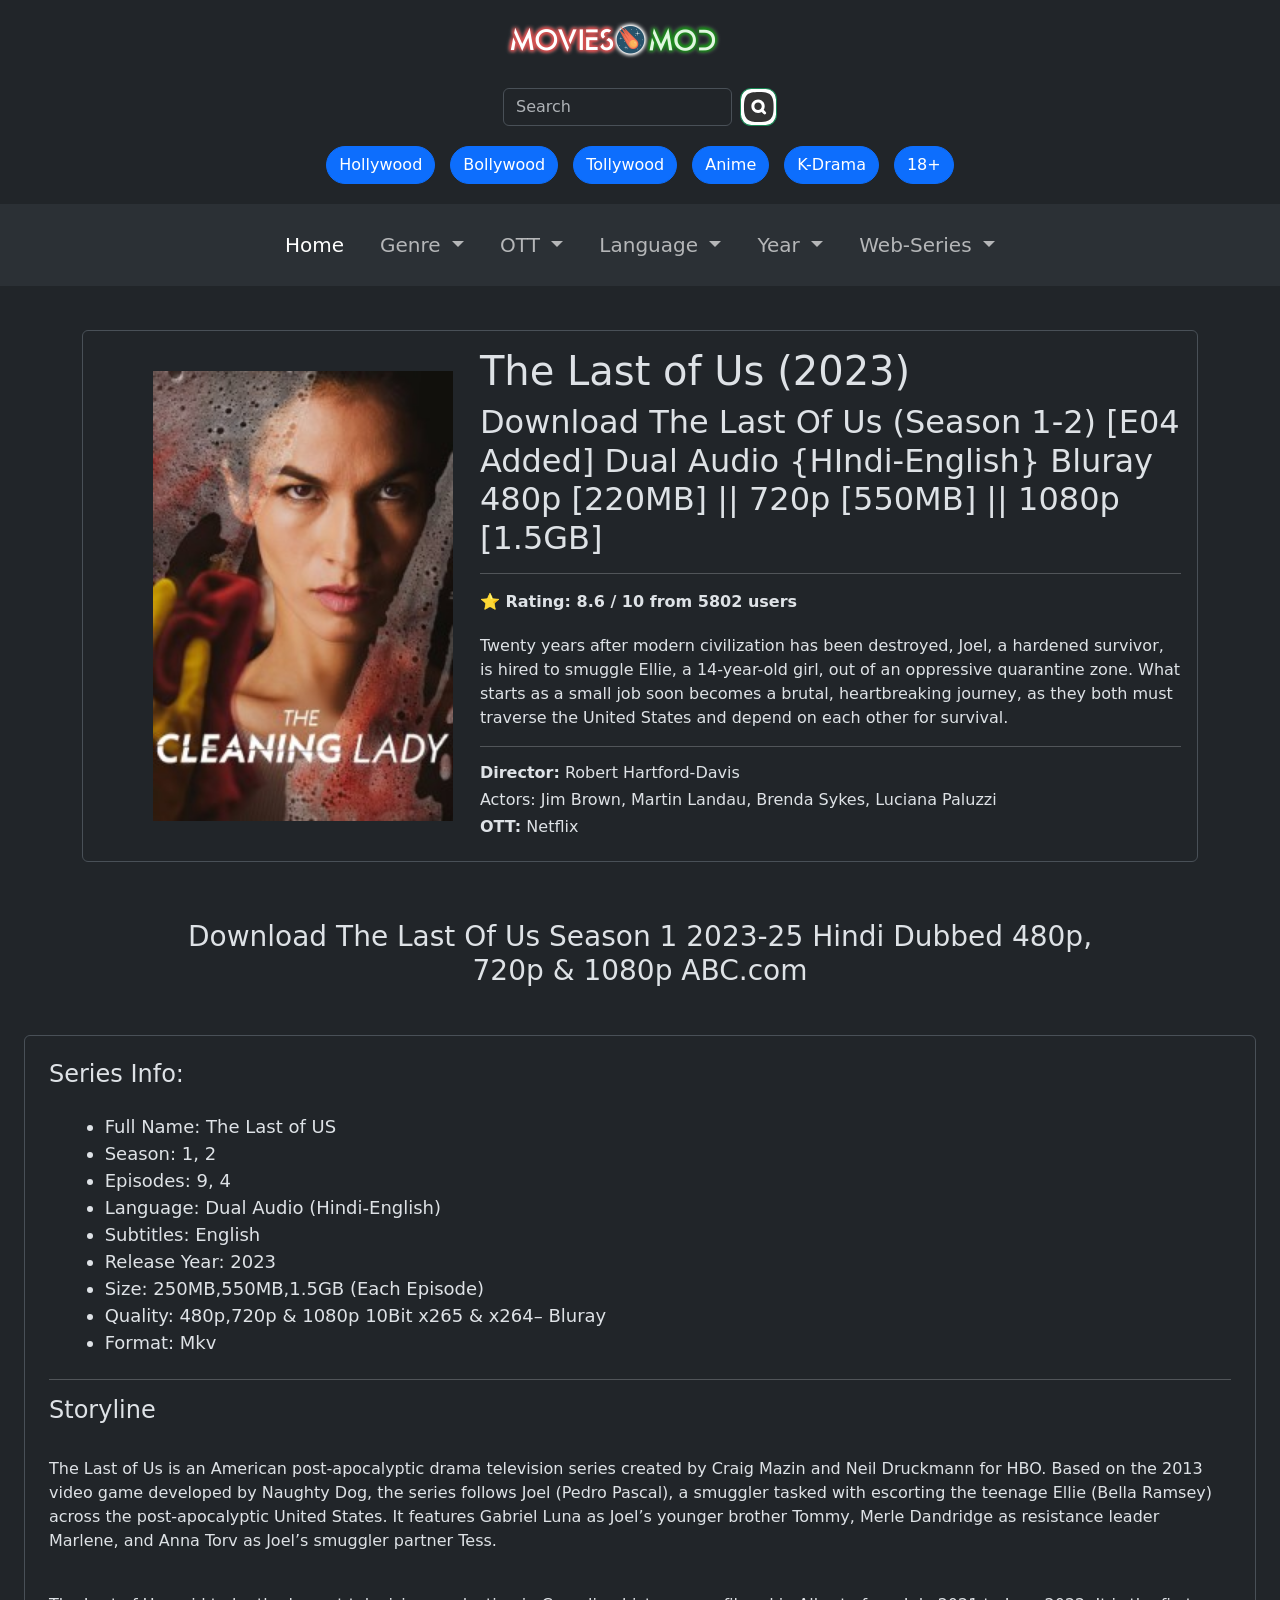
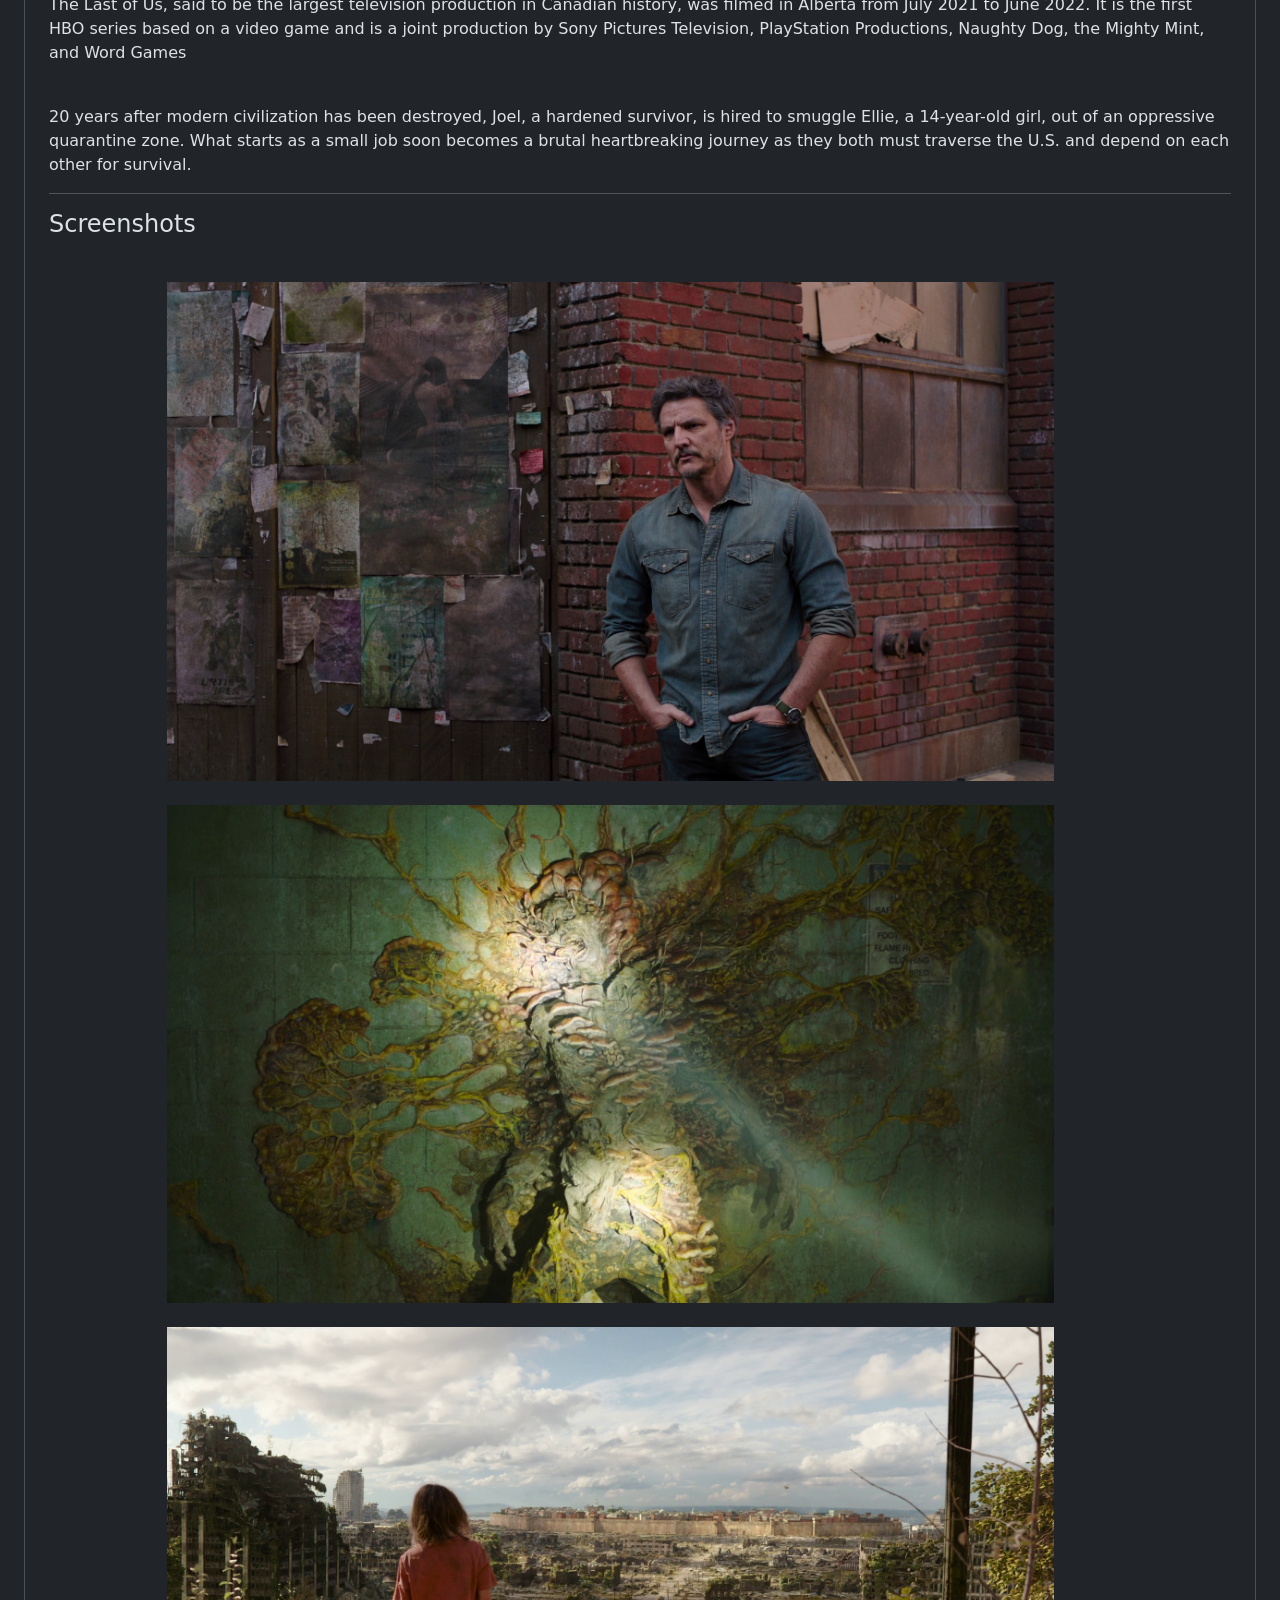
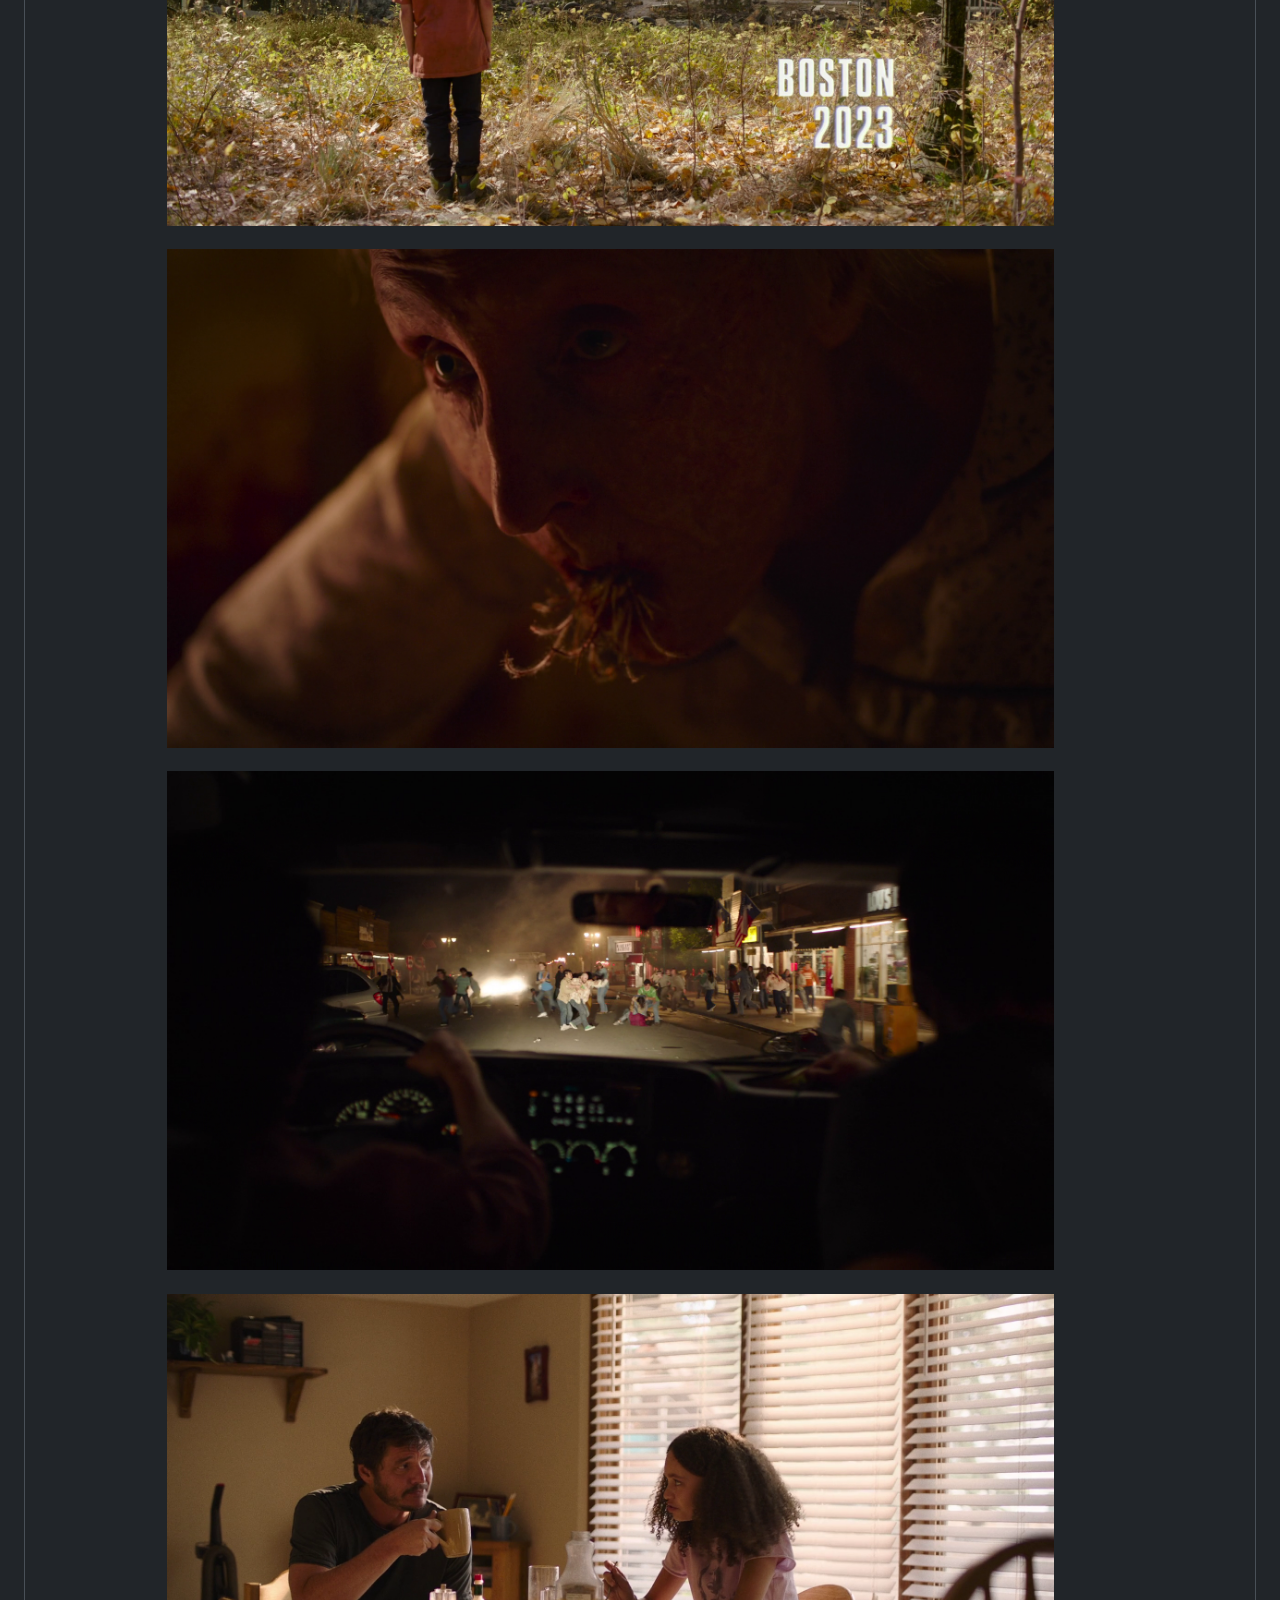
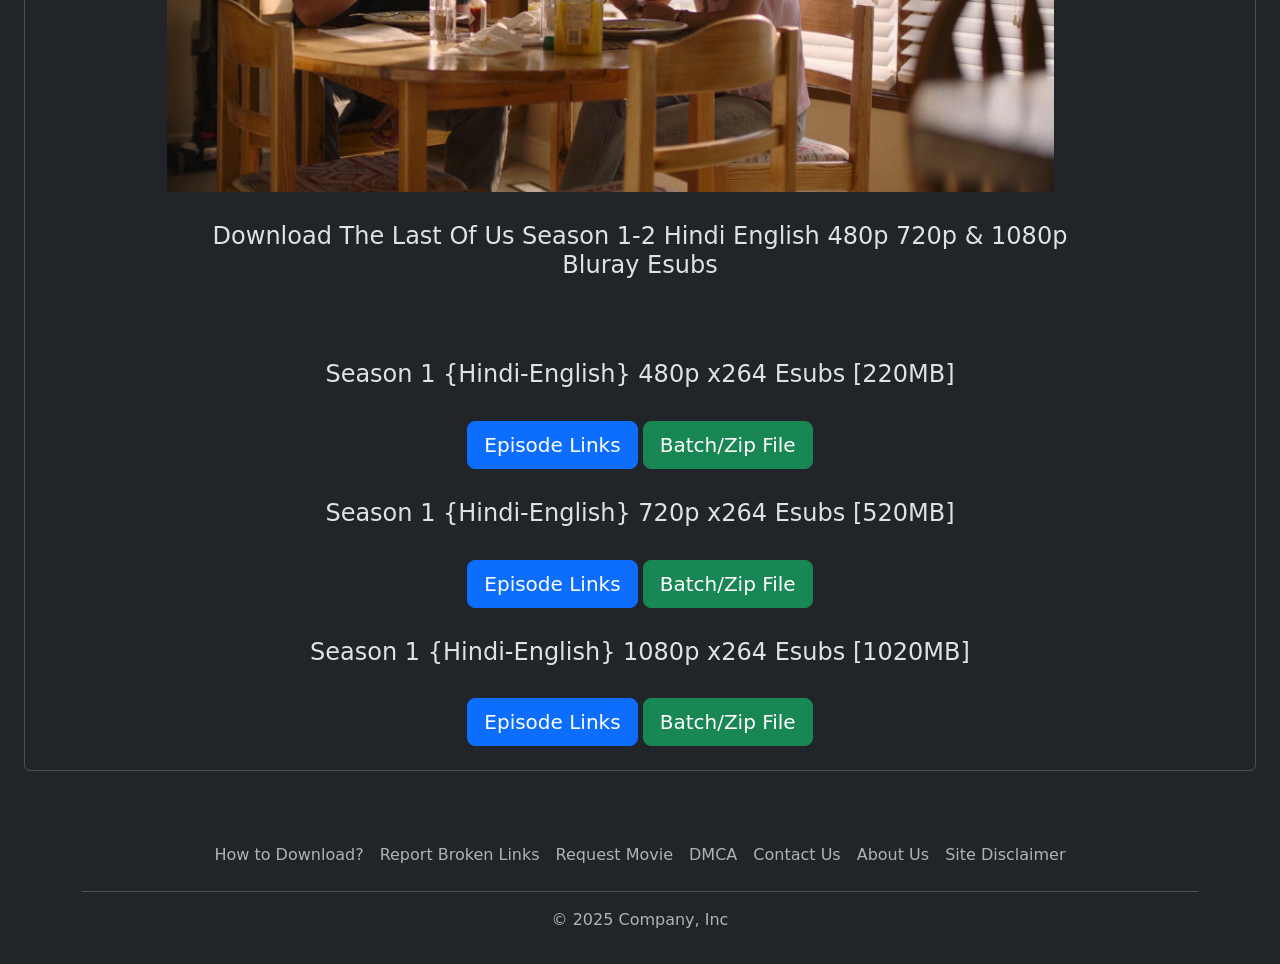
==== commit 126ec8ec: "Finalizing Design" ====
--- a/pages/movie-page/movie-1.html
+++ b/pages/movie-page/movie-1.html
@@ -181,12 +181,12 @@
           <button type="button" class="btn btn-primary btn-lg mt-2">Episode Links</button>
           <button type="button" class="btn btn-success btn-lg mt-2">Batch/Zip File</button>
         </div>
-        <h4 class="text-area" style="margin-top: 30px;">Season 1 {Hindi-English} 720p x264 Esubs [220MB]</h4>
+        <h4 class="text-area" style="margin-top: 30px;">Season 1 {Hindi-English} 720p x264 Esubs [520MB]</h4>
         <div class="btn-720p pt-3 download-btn" style="text-align: center; ">
           <button type="button" class="btn btn-primary btn-lg mt-2">Episode Links</button>
           <button type="button" class="btn btn-success btn-lg mt-2">Batch/Zip File</button>
         </div>
-        <h4 class="text-area" style="margin-top: 30px;">Season 1 {Hindi-English} 1080p x264 Esubs [220MB]</h4>
+        <h4 class="text-area" style="margin-top: 30px;">Season 1 {Hindi-English} 1080p x264 Esubs [1020MB]</h4>
         <div class="btn-1080p pt-3  download-btn" style="text-align: center; ">
           <button type="button" class="btn btn-primary btn-lg mt-2">Episode Links</button>
           <button type="button" class="btn btn-success btn-lg mt-2">Batch/Zip File</button>
